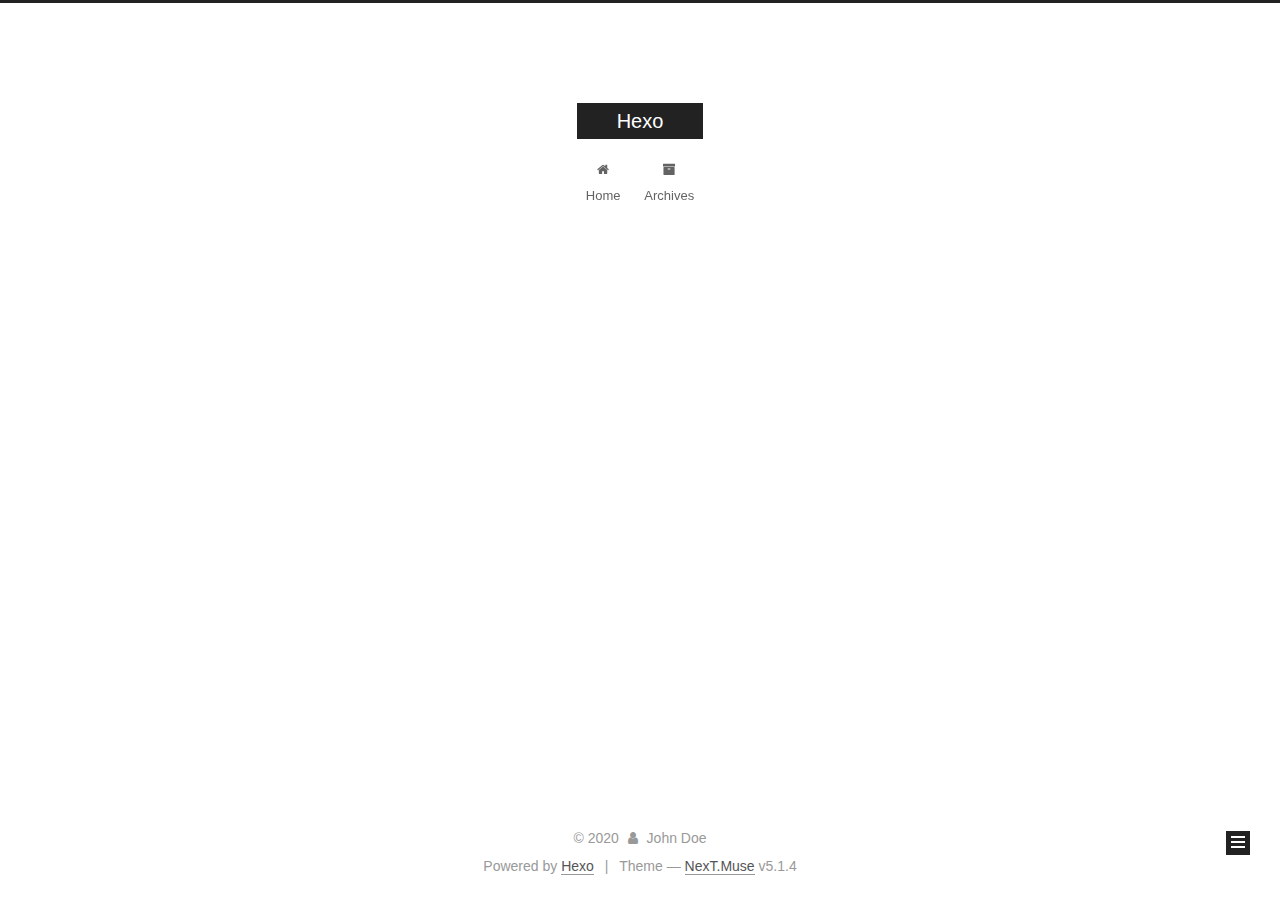
==== archives/index.html @ 142e973b "Site updated: 2020-05-07 15:21:04" ====
<!DOCTYPE html>



  


<html class="theme-next muse use-motion" lang>
<head><meta name="generator" content="Hexo 3.8.0">
  <meta charset="UTF-8">
<meta http-equiv="X-UA-Compatible" content="IE=edge">
<meta name="viewport" content="width=device-width, initial-scale=1, maximum-scale=1">
<meta name="theme-color" content="#222">









<meta http-equiv="Cache-Control" content="no-transform">
<meta http-equiv="Cache-Control" content="no-siteapp">
















  
  
  <link href="/lib/fancybox/source/jquery.fancybox.css?v=2.1.5" rel="stylesheet" type="text/css">







<link href="/lib/font-awesome/css/font-awesome.min.css?v=4.6.2" rel="stylesheet" type="text/css">

<link href="/css/main.css?v=5.1.4" rel="stylesheet" type="text/css">


  <link rel="apple-touch-icon" sizes="180x180" href="/images/apple-touch-icon-next.png?v=5.1.4">


  <link rel="icon" type="image/png" sizes="32x32" href="/images/favicon-32x32-next.png?v=5.1.4">


  <link rel="icon" type="image/png" sizes="16x16" href="/images/favicon-16x16-next.png?v=5.1.4">


  <link rel="mask-icon" href="/images/logo.svg?v=5.1.4" color="#222">





  <meta name="keywords" content="Hexo, NexT">










<meta property="og:type" content="website">
<meta property="og:title" content="Hexo">
<meta property="og:url" content="http://yoursite.com/archives/index.html">
<meta property="og:site_name" content="Hexo">
<meta property="og:locale" content="default">
<meta name="twitter:card" content="summary">
<meta name="twitter:title" content="Hexo">



<script type="text/javascript" id="hexo.configurations">
  var NexT = window.NexT || {};
  var CONFIG = {
    root: '/',
    scheme: 'Muse',
    version: '5.1.4',
    sidebar: {"position":"left","display":"post","offset":12,"b2t":false,"scrollpercent":false,"onmobile":false},
    fancybox: true,
    tabs: true,
    motion: {"enable":true,"async":false,"transition":{"post_block":"fadeIn","post_header":"slideDownIn","post_body":"slideDownIn","coll_header":"slideLeftIn","sidebar":"slideUpIn"}},
    duoshuo: {
      userId: '0',
      author: 'Author'
    },
    algolia: {
      applicationID: '',
      apiKey: '',
      indexName: '',
      hits: {"per_page":10},
      labels: {"input_placeholder":"Search for Posts","hits_empty":"We didn't find any results for the search: ${query}","hits_stats":"${hits} results found in ${time} ms"}
    }
  };
</script>



  <link rel="canonical" href="http://yoursite.com/archives/">





  <title>Archive | Hexo</title>
  








</head>

<body itemscope itemtype="http://schema.org/WebPage" lang="default">

  
  
    
  

  <div class="container sidebar-position-left page-archive">
    <div class="headband"></div>

    <header id="header" class="header" itemscope itemtype="http://schema.org/WPHeader">
      <div class="header-inner"><div class="site-brand-wrapper">
  <div class="site-meta ">
    

    <div class="custom-logo-site-title">
      <a href="/" class="brand" rel="start">
        <span class="logo-line-before"><i></i></span>
        <span class="site-title">Hexo</span>
        <span class="logo-line-after"><i></i></span>
      </a>
    </div>
      
        <p class="site-subtitle"></p>
      
  </div>

  <div class="site-nav-toggle">
    <button>
      <span class="btn-bar"></span>
      <span class="btn-bar"></span>
      <span class="btn-bar"></span>
    </button>
  </div>
</div>

<nav class="site-nav">
  

  
    <ul id="menu" class="menu">
      
        
        <li class="menu-item menu-item-home">
          <a href="/" rel="section">
            
              <i class="menu-item-icon fa fa-fw fa-home"></i> <br>
            
            Home
          </a>
        </li>
      
        
        <li class="menu-item menu-item-archives">
          <a href="/archives/" rel="section">
            
              <i class="menu-item-icon fa fa-fw fa-archive"></i> <br>
            
            Archives
          </a>
        </li>
      

      
    </ul>
  

  
</nav>



 </div>
    </header>

    <main id="main" class="main">
      <div class="main-inner">
        <div class="content-wrap">
          <div id="content" class="content">
            

  
  
  
  <div class="post-block archive">
    <div id="posts" class="posts-collapse">
      <span class="archive-move-on"></span>

      <span class="archive-page-counter">
        
        
        
          
        
        Um..! 2 posts in total. Keep on posting.
      </span>

      

        
        
        

        
          
          <div class="collection-title">
            <h1 class="archive-year" id="archive-year-2019">2019</h1>
          </div>
        
        

        

  <article class="post post-type-normal" itemscope itemtype="http://schema.org/Article">
    <header class="post-header">

      <h2 class="post-title">
        
            <a class="post-title-link" href="/2019/04/26/XX/" itemprop="url">
              
                <span itemprop="name">XX</span>
              
            </a>
        
      </h2>

      <div class="post-meta">
        <time class="post-time" itemprop="dateCreated" datetime="2019-04-26T19:57:20+08:00" content="2019-04-26">
          04-26
        </time>
      </div>

    </header>
  </article>



      

        
        
        

        
        

        

  <article class="post post-type-normal" itemscope itemtype="http://schema.org/Article">
    <header class="post-header">

      <h2 class="post-title">
        
            <a class="post-title-link" href="/2019/04/26/hello-world/" itemprop="url">
              
                <span itemprop="name">Hello World</span>
              
            </a>
        
      </h2>

      <div class="post-meta">
        <time class="post-time" itemprop="dateCreated" datetime="2019-04-26T19:52:46+08:00" content="2019-04-26">
          04-26
        </time>
      </div>

    </header>
  </article>



      

    </div>
  </div>
  
  
  

  



          </div>
          


          

        </div>
        
          
  
  <div class="sidebar-toggle">
    <div class="sidebar-toggle-line-wrap">
      <span class="sidebar-toggle-line sidebar-toggle-line-first"></span>
      <span class="sidebar-toggle-line sidebar-toggle-line-middle"></span>
      <span class="sidebar-toggle-line sidebar-toggle-line-last"></span>
    </div>
  </div>

  <aside id="sidebar" class="sidebar">
    
    <div class="sidebar-inner">

      

      

      <section class="site-overview-wrap sidebar-panel sidebar-panel-active">
        <div class="site-overview">
          <div class="site-author motion-element" itemprop="author" itemscope itemtype="http://schema.org/Person">
            
              <p class="site-author-name" itemprop="name">John Doe</p>
              <p class="site-description motion-element" itemprop="description"></p>
          </div>

          <nav class="site-state motion-element">

            
              <div class="site-state-item site-state-posts">
              
                <a href="/archives/">
              
                  <span class="site-state-item-count">2</span>
                  <span class="site-state-item-name">posts</span>
                </a>
              </div>
            

            

            

          </nav>

          

          

          
          

          
          

          

        </div>
      </section>

      

      

    </div>
  </aside>


        
      </div>
    </main>

    <footer id="footer" class="footer">
      <div class="footer-inner">
        <div class="copyright">&copy; <span itemprop="copyrightYear">2020</span>
  <span class="with-love">
    <i class="fa fa-user"></i>
  </span>
  <span class="author" itemprop="copyrightHolder">John Doe</span>

  
</div>


  <div class="powered-by">Powered by <a class="theme-link" target="_blank" href="https://hexo.io">Hexo</a></div>



  <span class="post-meta-divider">|</span>



  <div class="theme-info">Theme &mdash; <a class="theme-link" target="_blank" href="https://github.com/iissnan/hexo-theme-next">NexT.Muse</a> v5.1.4</div>




        







        
      </div>
    </footer>

    
      <div class="back-to-top">
        <i class="fa fa-arrow-up"></i>
        
      </div>
    

    

  </div>

  

<script type="text/javascript">
  if (Object.prototype.toString.call(window.Promise) !== '[object Function]') {
    window.Promise = null;
  }
</script>









  












  
  
    <script type="text/javascript" src="/lib/jquery/index.js?v=2.1.3"></script>
  

  
  
    <script type="text/javascript" src="/lib/fastclick/lib/fastclick.min.js?v=1.0.6"></script>
  

  
  
    <script type="text/javascript" src="/lib/jquery_lazyload/jquery.lazyload.js?v=1.9.7"></script>
  

  
  
    <script type="text/javascript" src="/lib/velocity/velocity.min.js?v=1.2.1"></script>
  

  
  
    <script type="text/javascript" src="/lib/velocity/velocity.ui.min.js?v=1.2.1"></script>
  

  
  
    <script type="text/javascript" src="/lib/fancybox/source/jquery.fancybox.pack.js?v=2.1.5"></script>
  


  


  <script type="text/javascript" src="/js/src/utils.js?v=5.1.4"></script>

  <script type="text/javascript" src="/js/src/motion.js?v=5.1.4"></script>



  
  

  

  


  <script type="text/javascript" src="/js/src/bootstrap.js?v=5.1.4"></script>



  


  




	





  





  












  





  

  

  

  
  

  

  

  

</body>
</html>
---- css/main.css ----
/* normalize.css v3.0.2 | MIT License | git.io/normalize */
html {
  font-family: sans-serif; /* 1 */
  -ms-text-size-adjust: 100%; /* 2 */
  -webkit-text-size-adjust: 100%; /* 2 */
}
body {
  margin: 0;
}
article,
aside,
details,
figcaption,
figure,
footer,
header,
hgroup,
main,
menu,
nav,
section,
summary {
  display: block;
}
audio,
canvas,
progress,
video {
  display: inline-block; /* 1 */
  vertical-align: baseline; /* 2 */
}
audio:not([controls]) {
  display: none;
  height: 0;
}
[hidden],
template {
  display: none;
}
a {
  background-color: transparent;
}
a:active,
a:hover {
  outline: 0;
}
abbr[title] {
  border-bottom: 1px dotted;
}
b,
strong {
  font-weight: bold;
}
dfn {
  font-style: italic;
}
h1 {
  font-size: 2em;
  margin: 0.67em 0;
}
mark {
  background: #ff0;
  color: #000;
}
small {
  font-size: 80%;
}
sub,
sup {
  font-size: 75%;
  line-height: 0;
  position: relative;
  vertical-align: baseline;
}
sup {
  top: -0.5em;
}
sub {
  bottom: -0.25em;
}
img {
  border: 0;
}
svg:not(:root) {
  overflow: hidden;
}
figure {
  margin: 1em 40px;
}
hr {
  -moz-box-sizing: content-box;
  box-sizing: content-box;
  height: 0;
}
pre {
  overflow: auto;
}
code,
kbd,
pre,
samp {
  font-family: monospace, monospace;
  font-size: 1em;
}
button,
input,
optgroup,
select,
textarea {
  color: inherit; /* 1 */
  font: inherit; /* 2 */
  margin: 0; /* 3 */
}
button {
  overflow: visible;
}
button,
select {
  text-transform: none;
}
button,
html input[type="button"],
input[type="reset"],
input[type="submit"] {
  -webkit-appearance: button; /* 2 */
  cursor: pointer; /* 3 */
}
button[disabled],
html input[disabled] {
  cursor: default;
}
button::-moz-focus-inner,
input::-moz-focus-inner {
  border: 0;
  padding: 0;
}
input {
  line-height: normal;
}
input[type="checkbox"],
input[type="radio"] {
  box-sizing: border-box; /* 1 */
  padding: 0; /* 2 */
}
input[type="number"]::-webkit-inner-spin-button,
input[type="number"]::-webkit-outer-spin-button {
  height: auto;
}
input[type="search"] {
  -webkit-appearance: textfield; /* 1 */
  -moz-box-sizing: content-box;
  -webkit-box-sizing: content-box; /* 2 */
  box-sizing: content-box;
}
input[type="search"]::-webkit-search-cancel-button,
input[type="search"]::-webkit-search-decoration {
  -webkit-appearance: none;
}
fieldset {
  border: 1px solid #c0c0c0;
  margin: 0 2px;
  padding: 0.35em 0.625em 0.75em;
}
legend {
  border: 0; /* 1 */
  padding: 0; /* 2 */
}
textarea {
  overflow: auto;
}
optgroup {
  font-weight: bold;
}
table {
  border-collapse: collapse;
  border-spacing: 0;
}
td,
th {
  padding: 0;
}
::selection {
  background: #262a30;
  color: #fff;
}
body {
  position: relative;
  font-family: 'Lato', "PingFang SC", "Microsoft YaHei", sans-serif;
  font-size: 14px;
  line-height: 2;
  color: #555;
  background: #fff;
}
@media (max-width: 767px) {
  body {
    padding-right: 0 !important;
  }
}
@media (min-width: 768px) and (max-width: 991px) {
  body {
    padding-right: 0 !important;
  }
}
@media (min-width: 1600px) {
  body {
    font-size: 16px;
  }
}
h1,
h2,
h3,
h4,
h5,
h6 {
  margin: 0;
  padding: 0;
  font-weight: bold;
  line-height: 1.5;
  font-family: 'Lato', "PingFang SC", "Microsoft YaHei", sans-serif;
}
h2,
h3,
h4,
h5,
h6 {
  margin: 20px 0 15px;
}
h1 {
  font-size: 22px;
}
@media (max-width: 767px) {
  h1 {
    font-size: 18px;
  }
}
h2 {
  font-size: 20px;
}
@media (max-width: 767px) {
  h2 {
    font-size: 16px;
  }
}
h3 {
  font-size: 18px;
}
@media (max-width: 767px) {
  h3 {
    font-size: 14px;
  }
}
h4 {
  font-size: 16px;
}
@media (max-width: 767px) {
  h4 {
    font-size: 12px;
  }
}
h5 {
  font-size: 14px;
}
@media (max-width: 767px) {
  h5 {
    font-size: 10px;
  }
}
h6 {
  font-size: 12px;
}
@media (max-width: 767px) {
  h6 {
    font-size: 8px;
  }
}
p {
  margin: 0 0 20px 0;
}
a {
  color: #555;
  text-decoration: none;
  outline: none;
  border-bottom: 1px solid #999;
  word-wrap: break-word;
}
a:hover {
  color: #222;
  border-bottom-color: #222;
}
blockquote {
  margin: 0;
  padding: 0;
}
img {
  display: block;
  margin: auto;
  max-width: 100%;
  height: auto;
}
hr {
  margin: 40px 0;
  height: 3px;
  border: none;
  background-color: #ddd;
  background-image: repeating-linear-gradient(-45deg, #fff, #fff 4px, transparent 4px, transparent 8px);
}
blockquote {
  padding: 0 15px;
  color: #666;
  border-left: 4px solid #ddd;
}
blockquote cite::before {
  content: "-";
  padding: 0 5px;
}
dt {
  font-weight: 700;
}
dd {
  margin: 0;
  padding: 0;
}
kbd {
  border: 1px solid #ccc;
  border-radius: 0.2em;
  box-shadow: 0.1em 0.1em 0.2em rgba(0,0,0,0.1);
  background-color: #f9f9f9;
  font-family: inherit;
  background-image: -webkit-linear-gradient(top, #eee, #fff, #eee);
  padding: 0.1em 0.3em;
  white-space: nowrap;
}
.text-left {
  text-align: left;
}
.text-center {
  text-align: center;
}
.text-right {
  text-align: right;
}
.text-justify {
  text-align: justify;
}
.text-nowrap {
  white-space: nowrap;
}
.text-lowercase {
  text-transform: lowercase;
}
.text-uppercase {
  text-transform: uppercase;
}
.text-capitalize {
  text-transform: capitalize;
}
.center-block {
  display: block;
  margin-left: auto;
  margin-right: auto;
}
.clearfix:before,
.clearfix:after {
  content: " ";
  display: table;
}
.clearfix:after {
  clear: both;
}
.pullquote {
  width: 45%;
}
.pullquote.left {
  float: left;
  margin-left: 5px;
  margin-right: 10px;
}
.pullquote.right {
  float: right;
  margin-left: 10px;
  margin-right: 5px;
}
.affix.affix.affix {
  position: fixed;
}
.translation {
  margin-top: -20px;
  font-size: 14px;
  color: #999;
}
.scrollbar-measure {
  width: 100px;
  height: 100px;
  overflow: scroll;
  position: absolute;
  top: -9999px;
}
.use-motion .motion-element {
  opacity: 0;
}
table {
  margin: 20px 0;
  width: 100%;
  border-collapse: collapse;
  border-spacing: 0;
  border: 1px solid #ddd;
  font-size: 14px;
  table-layout: fixed;
  word-wrap: break-all;
}
table>tbody>tr:nth-of-type(odd) {
  background-color: #f9f9f9;
}
table>tbody>tr:hover {
  background-color: #f5f5f5;
}
caption,
th,
td {
  padding: 8px;
  text-align: left;
  vertical-align: middle;
  font-weight: normal;
}
th,
td {
  border-bottom: 3px solid #ddd;
  border-right: 1px solid #eee;
}
th {
  padding-bottom: 10px;
  font-weight: 700;
}
td {
  border-bottom-width: 1px;
}
html,
body {
  height: 100%;
}
.container {
  position: relative;
  min-height: 100%;
}
.header-inner {
  margin: 0 auto;
  padding: 100px 0 70px;
  width: 700px;
}
@media (min-width: 1600px) {
  .container .header-inner {
    width: 900px;
  }
}
.main {
  padding-bottom: 150px;
}
.main-inner {
  margin: 0 auto;
  width: 700px;
}
@media (min-width: 1600px) {
  .container .main-inner {
    width: 900px;
  }
}
.footer {
  position: absolute;
  left: 0;
  bottom: 0;
  width: 100%;
  min-height: 50px;
}
.footer-inner {
  box-sizing: border-box;
  margin: 20px auto;
  width: 700px;
}
@media (min-width: 1600px) {
  .container .footer-inner {
    width: 900px;
  }
}
pre,
.highlight {
  overflow: auto;
  margin: 20px 0;
  padding: 0;
  font-size: 13px;
  color: #4d4d4c;
  background: #f7f7f7;
  line-height: 1.6;
}
pre,
code {
  font-family: consolas, Menlo, "PingFang SC", "Microsoft YaHei", monospace;
}
code {
  padding: 2px 4px;
  word-wrap: break-word;
  color: #555;
  background: #eee;
  border-radius: 3px;
  font-size: 13px;
}
pre {
  padding: 10px;
}
pre code {
  padding: 0;
  color: #4d4d4c;
  background: none;
  text-shadow: none;
}
.highlight {
  border-radius: 1px;
}
.highlight pre {
  border: none;
  margin: 0;
  padding: 10px 0;
}
.highlight table {
  margin: 0;
  width: auto;
  border: none;
}
.highlight td {
  border: none;
  padding: 0;
}
.highlight figcaption {
  font-size: 1em;
  color: #4d4d4c;
  line-height: 1em;
  margin-bottom: 1em;
}
.highlight figcaption:before,
.highlight figcaption:after {
  content: " ";
  display: table;
}
.highlight figcaption:after {
  clear: both;
}
.highlight figcaption a {
  float: right;
  color: #4d4d4c;
}
.highlight figcaption a:hover {
  border-bottom-color: #4d4d4c;
}
.highlight .gutter pre {
  padding-left: 10px;
  padding-right: 10px;
  color: #869194;
  text-align: right;
  background-color: #eff2f3;
}
.highlight .code pre {
  width: 100%;
  padding-left: 10px;
  padding-right: 10px;
  background-color: #f7f7f7;
}
.highlight .line {
  height: 20px;
}
.gutter {
  -webkit-user-select: none;
  -moz-user-select: none;
  -ms-user-select: none;
  user-select: none;
}
.gist table {
  width: auto;
}
.gist table td {
  border: none;
}
pre .deletion {
  background: #fdd;
}
pre .addition {
  background: #dfd;
}
pre .meta {
  color: #8959a8;
}
pre .comment {
  color: #8e908c;
}
pre .variable,
pre .attribute,
pre .tag,
pre .regexp,
pre .ruby .constant,
pre .xml .tag .title,
pre .xml .pi,
pre .xml .doctype,
pre .html .doctype,
pre .css .id,
pre .css .class,
pre .css .pseudo {
  color: #c82829;
}
pre .number,
pre .preprocessor,
pre .built_in,
pre .literal,
pre .params,
pre .constant,
pre .command {
  color: #f5871f;
}
pre .ruby .class .title,
pre .css .rules .attribute,
pre .string,
pre .value,
pre .inheritance,
pre .header,
pre .ruby .symbol,
pre .xml .cdata,
pre .special,
pre .number,
pre .formula {
  color: #718c00;
}
pre .title,
pre .css .hexcolor {
  color: #3e999f;
}
pre .function,
pre .python .decorator,
pre .python .title,
pre .ruby .function .title,
pre .ruby .title .keyword,
pre .perl .sub,
pre .javascript .title,
pre .coffeescript .title {
  color: #4271ae;
}
pre .keyword,
pre .javascript .function {
  color: #8959a8;
}
.full-image.full-image.full-image.full-image {
  border: none;
  max-width: 100%;
  width: auto;
  margin: 20px auto 25px;
}
@media (min-width: 992px) {
  .full-image.full-image.full-image.full-image {
    max-width: none;
    width: 110%;
    margin: 25px -5%;
  }
}
.blockquote-center,
.page-home .post-type-quote blockquote,
.page-post-detail .post-type-quote blockquote {
  position: relative;
  margin: 40px 0;
  padding: 0;
  border-left: none;
  text-align: center;
}
.blockquote-center::before,
.page-home .post-type-quote blockquote::before,
.page-post-detail .post-type-quote blockquote::before,
.blockquote-center::after,
.page-home .post-type-quote blockquote::after,
.page-post-detail .post-type-quote blockquote::after {
  position: absolute;
  content: ' ';
  display: block;
  width: 100%;
  height: 24px;
  opacity: 0.2;
  background-repeat: no-repeat;
  background-position: 0 -6px;
  background-size: 22px 22px;
}
.blockquote-center::before,
.page-home .post-type-quote blockquote::before,
.page-post-detail .post-type-quote blockquote::before {
  top: -20px;
  background-image: url("../images/quote-l.svg");
  border-top: 1px solid #ccc;
}
.blockquote-center::after,
.page-home .post-type-quote blockquote::after,
.page-post-detail .post-type-quote blockquote::after {
  bottom: -20px;
  background-image: url("../images/quote-r.svg");
  border-bottom: 1px solid #ccc;
  background-position: 100% 8px;
}
.blockquote-center p,
.page-home .post-type-quote blockquote p,
.page-post-detail .post-type-quote blockquote p,
.blockquote-center div,
.page-home .post-type-quote blockquote div,
.page-post-detail .post-type-quote blockquote div {
  text-align: center;
}
.post .post-body .group-picture img {
  box-sizing: border-box;
  padding: 0 3px;
  border: none;
}
.post .group-picture-row {
  overflow: hidden;
  margin-top: 6px;
}
.post .group-picture-row:first-child {
  margin-top: 0;
}
.post .group-picture-column {
  float: left;
}
.page-post-detail .post-body .group-picture-column {
  float: none;
  margin-top: 10px;
  width: auto !important;
}
.page-post-detail .post-body .group-picture-column img {
  margin: 0 auto;
}
.page-archive .group-picture-container {
  overflow: hidden;
}
.page-archive .group-picture-row {
  float: left;
}
.page-archive .group-picture-row:first-child {
  margin-top: 6px;
}
.page-archive .group-picture-column {
  max-width: 150px;
  max-height: 150px;
}
.post-body .note {
  position: relative;
  padding: 15px;
  margin-bottom: 20px;
  border: 1px solid #eee;
  border-left-width: 5px;
  border-radius: 3px;
}
.post-body .note h2,
.post-body .note h3,
.post-body .note h4,
.post-body .note h5,
.post-body .note h6 {
  margin-top: 0;
  margin-bottom: 0;
  border-bottom: initial;
  padding-top: 0 !important;
}
.post-body .note p:first-child,
.post-body .note ul:first-child,
.post-body .note ol:first-child,
.post-body .note table:first-child,
.post-body .note pre:first-child,
.post-body .note blockquote:first-child {
  margin-top: 0;
}
.post-body .note p:last-child,
.post-body .note ul:last-child,
.post-body .note ol:last-child,
.post-body .note table:last-child,
.post-body .note pre:last-child,
.post-body .note blockquote:last-child {
  margin-bottom: 0;
}
.post-body .note.default {
  border-left-color: #777;
}
.post-body .note.default h2,
.post-body .note.default h3,
.post-body .note.default h4,
.post-body .note.default h5,
.post-body .note.default h6 {
  color: #777;
}
.post-body .note.primary {
  border-left-color: #6f42c1;
}
.post-body .note.primary h2,
.post-body .note.primary h3,
.post-body .note.primary h4,
.post-body .note.primary h5,
.post-body .note.primary h6 {
  color: #6f42c1;
}
.post-body .note.info {
  border-left-color: #428bca;
}
.post-body .note.info h2,
.post-body .note.info h3,
.post-body .note.info h4,
.post-body .note.info h5,
.post-body .note.info h6 {
  color: #428bca;
}
.post-body .note.success {
  border-left-color: #5cb85c;
}
.post-body .note.success h2,
.post-body .note.success h3,
.post-body .note.success h4,
.post-body .note.success h5,
.post-body .note.success h6 {
  color: #5cb85c;
}
.post-body .note.warning {
  border-left-color: #f0ad4e;
}
.post-body .note.warning h2,
.post-body .note.warning h3,
.post-body .note.warning h4,
.post-body .note.warning h5,
.post-body .note.warning h6 {
  color: #f0ad4e;
}
.post-body .note.danger {
  border-left-color: #d9534f;
}
.post-body .note.danger h2,
.post-body .note.danger h3,
.post-body .note.danger h4,
.post-body .note.danger h5,
.post-body .note.danger h6 {
  color: #d9534f;
}
.post-body .label {
  display: inline;
  padding: 0 2px;
  white-space: nowrap;
}
.post-body .label.default {
  background-color: #f0f0f0;
}
.post-body .label.primary {
  background-color: #efe6f7;
}
.post-body .label.info {
  background-color: #e5f2f8;
}
.post-body .label.success {
  background-color: #e7f4e9;
}
.post-body .label.warning {
  background-color: #fcf6e1;
}
.post-body .label.danger {
  background-color: #fae8eb;
}
.post-body .tabs {
  position: relative;
  display: block;
  margin-bottom: 20px;
  padding-top: 10px;
}
.post-body .tabs ul.nav-tabs {
  margin: 0;
  padding: 0;
  display: flex;
  margin-bottom: -1px;
}
@media (max-width: 413px) {
  .post-body .tabs ul.nav-tabs {
    display: block;
    margin-bottom: 5px;
  }
}
.post-body .tabs ul.nav-tabs li.tab {
  list-style-type: none !important;
  margin: 0 0.25em 0 0;
  border-top: 3px solid transparent;
  border-left: 1px solid transparent;
  border-right: 1px solid transparent;
}
@media (max-width: 413px) {
  .post-body .tabs ul.nav-tabs li.tab {
    margin: initial;
    border-top: 1px solid transparent;
    border-left: 3px solid transparent;
    border-right: 1px solid transparent;
    border-bottom: 1px solid transparent;
  }
}
.post-body .tabs ul.nav-tabs li.tab a {
  outline: 0;
  border-bottom: initial;
  display: block;
  line-height: 1.8em;
  padding: 0.25em 0.75em;
  transition-duration: 0.2s;
  transition-timing-function: ease-out;
  transition-delay: 0s;
}
.post-body .tabs ul.nav-tabs li.tab a i {
  width: 1.285714285714286em;
}
.post-body .tabs ul.nav-tabs li.tab.active {
  border-top: 3px solid #fc6423;
  border-left: 1px solid #ddd;
  border-right: 1px solid #ddd;
  background-color: #fff;
}
@media (max-width: 413px) {
  .post-body .tabs ul.nav-tabs li.tab.active {
    border-top: 1px solid #ddd;
    border-left: 3px solid #fc6423;
    border-right: 1px solid #ddd;
    border-bottom: 1px solid #ddd;
  }
}
.post-body .tabs ul.nav-tabs li.tab.active a {
  cursor: default;
  color: #555;
}
.post-body .tabs .tab-content {
  background-color: #fff;
}
.post-body .tabs .tab-content .tab-pane {
  border: 1px solid #ddd;
  padding: 20px 20px 0 20px;
}
.post-body .tabs .tab-content .tab-pane:not(.active) {
  display: none !important;
}
.post-body .tabs .tab-content .tab-pane.active {
  display: block !important;
}
.btn {
  display: inline-block;
  padding: 0 20px;
  font-size: 14px;
  color: #fff;
  background: #222;
  border: 2px solid #222;
  text-decoration: none;
  border-radius: 0;
  transition-property: background-color;
  transition-duration: 0.2s;
  transition-timing-function: ease-in-out;
  transition-delay: 0s;
  line-height: 2;
}
.btn:hover {
  border-color: #222;
  color: #222;
  background: #fff;
}
.btn +.btn {
  margin: 0 0 8px 8px;
}
.btn .fa-fw {
  width: 1.285714285714286em;
  text-align: left;
}
.btn-bar {
  display: block;
  width: 22px;
  height: 2px;
  background: #555;
  border-radius: 1px;
}
.btn-bar+.btn-bar {
  margin-top: 4px;
}
.pagination {
  margin: 120px 0 40px;
  text-align: center;
  border-top: 1px solid #eee;
}
.page-number-basic,
.pagination .prev,
.pagination .next,
.pagination .page-number,
.pagination .space {
  display: inline-block;
  position: relative;
  top: -1px;
  margin: 0 10px;
  padding: 0 11px;
}
@media (max-width: 767px) {
  .page-number-basic,
  .pagination .prev,
  .pagination .next,
  .pagination .page-number,
  .pagination .space {
    margin: 0 5px;
  }
}
.pagination .prev,
.pagination .next,
.pagination .page-number {
  border-bottom: 0;
  border-top: 1px solid #eee;
  transition-property: border-color;
  transition-duration: 0.2s;
  transition-timing-function: ease-in-out;
  transition-delay: 0s;
}
.pagination .prev:hover,
.pagination .next:hover,
.pagination .page-number:hover {
  border-top-color: #222;
}
.pagination .space {
  padding: 0;
  margin: 0;
}
.pagination .prev {
  margin-left: 0;
}
.pagination .next {
  margin-right: 0;
}
.pagination .page-number.current {
  color: #fff;
  background: #ccc;
  border-top-color: #ccc;
}
@media (max-width: 767px) {
  .pagination {
    border-top: none;
  }
  .pagination .prev,
  .pagination .next,
  .pagination .page-number {
    margin-bottom: 10px;
    border-top: 0;
    border-bottom: 1px solid #eee;
    padding: 0 10px;
  }
  .pagination .prev:hover,
  .pagination .next:hover,
  .pagination .page-number:hover {
    border-bottom-color: #222;
  }
}
.comments {
  margin: 60px 20px 0;
}
.tag-cloud {
  text-align: center;
}
.tag-cloud a {
  display: inline-block;
  margin: 10px;
}
.back-to-top {
  box-sizing: border-box;
  position: fixed;
  bottom: -100px;
  right: 30px;
  z-index: 1050;
  padding: 0 6px;
  width: 24px;
  background: #222;
  font-size: 12px;
  opacity: 1;
  color: #fff;
  cursor: pointer;
  text-align: center;
  -webkit-transform: translateZ(0);
  transition-property: bottom;
  transition-duration: 0.2s;
  transition-timing-function: ease-in-out;
  transition-delay: 0s;
}
@media (min-width: 768px) and (max-width: 991px) {
  .back-to-top {
    display: none !important;
  }
}
@media (max-width: 767px) {
  .back-to-top {
    display: none !important;
  }
}
.back-to-top.back-to-top-on {
  bottom: 19px;
}
.header {
  background: transparent;
}
.header-inner {
  position: relative;
}
.headband {
  height: 3px;
  background: #222;
}
.site-meta {
  margin: 0;
  text-align: center;
}
@media (max-width: 767px) {
  .site-meta {
    text-align: center;
  }
}
.brand {
  position: relative;
  display: inline-block;
  padding: 0 40px;
  color: #fff;
  background: #222;
  border-bottom: none;
}
.brand:hover {
  color: #fff;
}
.logo {
  display: inline-block;
  margin-right: 5px;
  line-height: 36px;
  vertical-align: top;
}
.site-title {
  display: inline-block;
  vertical-align: top;
  line-height: 36px;
  font-size: 20px;
  font-weight: normal;
  font-family: 'Lato', "PingFang SC", "Microsoft YaHei", sans-serif;
}
.site-subtitle {
  margin-top: 10px;
  font-size: 13px;
  color: #999;
}
.use-motion .brand {
  opacity: 0;
}
.use-motion .logo,
.use-motion .site-title,
.use-motion .site-subtitle {
  opacity: 0;
  position: relative;
  top: -10px;
}
.site-nav-toggle {
  display: none;
  position: absolute;
  top: 10px;
  left: 10px;
}
@media (max-width: 767px) {
  .site-nav-toggle {
    display: block;
  }
}
.site-nav-toggle button {
  margin-top: 2px;
  padding: 9px 10px;
  background: transparent;
  border: none;
}
@media (max-width: 767px) {
  .site-nav {
    display: none;
    margin: 0 -10px;
    padding: 0 10px;
    clear: both;
    border-top: 1px solid #ddd;
  }
}
@media (min-width: 768px) and (max-width: 991px) {
  .site-nav {
    display: block !important;
  }
}
@media (min-width: 992px) {
  .site-nav {
    display: block !important;
  }
}
.menu {
  margin-top: 20px;
  padding-left: 0;
  text-align: center;
}
.menu .menu-item {
  display: inline-block;
  margin: 0 10px;
  list-style: none;
}
@media screen and (max-width: 767px) {
  .menu .menu-item {
    margin-top: 10px;
  }
}
.menu .menu-item a {
  display: block;
  font-size: 13px;
  line-height: inherit;
  border-bottom: 1px solid transparent;
  transition-property: border-color;
  transition-duration: 0.2s;
  transition-timing-function: ease-in-out;
  transition-delay: 0s;
}
.menu .menu-item a:hover {
  border-bottom-color: #222;
}
.menu .menu-item .fa {
  margin-right: 5px;
}
.use-motion .menu-item {
  opacity: 0;
}
.post-body {
  font-family: 'Lato', "PingFang SC", "Microsoft YaHei", sans-serif;
}
@media (max-width: 767px) {
  .post-body {
    word-break: break-word;
  }
}
.post-body .fancybox img {
  display: block !important;
  margin: 0 auto;
  cursor: pointer;
  cursor: zoom-in;
  cursor: -webkit-zoom-in;
}
.post-body .image-caption,
.post-body .figure .caption {
  margin: -20px auto 15px;
  text-align: center;
  font-size: 14px;
  color: #999;
  font-weight: bold;
  line-height: 1;
}
.post-sticky-flag {
  display: inline-block;
  font-size: 16px;
  -ms-transform: rotate(30deg);
  -webkit-transform: rotate(30deg);
  -moz-transform: rotate(30deg);
  -ms-transform: rotate(30deg);
  -o-transform: rotate(30deg);
  transform: rotate(30deg);
}
.use-motion .post-block,
.use-motion .pagination,
.use-motion .comments {
  opacity: 0;
}
.use-motion .post-header {
  opacity: 0;
}
.use-motion .post-body {
  opacity: 0;
}
.use-motion .collection-title {
  opacity: 0;
}
.posts-expand {
  padding-top: 40px;
}
@media (max-width: 767px) {
  .posts-expand {
    margin: 0 20px;
  }
  .post-body pre .gutter pre {
    padding-right: 10px;
  }
  .post-body .highlight {
    margin-left: 0px;
    margin-right: 0px;
    padding: 0;
  }
  .post-body .highlight .gutter pre {
    padding-right: 10px;
  }
}
@media (min-width: 992px) {
  .posts-expand .post-body {
    text-align: justify;
  }
}
.posts-expand .post-body h2,
.posts-expand .post-body h3,
.posts-expand .post-body h4,
.posts-expand .post-body h5,
.posts-expand .post-body h6 {
  padding-top: 10px;
}
.posts-expand .post-body h2 .header-anchor,
.posts-expand .post-body h3 .header-anchor,
.posts-expand .post-body h4 .header-anchor,
.posts-expand .post-body h5 .header-anchor,
.posts-expand .post-body h6 .header-anchor {
  float: right;
  margin-left: 10px;
  color: #ccc;
  border-bottom-style: none;
  visibility: hidden;
}
.posts-expand .post-body h2 .header-anchor:hover,
.posts-expand .post-body h3 .header-anchor:hover,
.posts-expand .post-body h4 .header-anchor:hover,
.posts-expand .post-body h5 .header-anchor:hover,
.posts-expand .post-body h6 .header-anchor:hover {
  color: inherit;
}
.posts-expand .post-body h2:hover .header-anchor,
.posts-expand .post-body h3:hover .header-anchor,
.posts-expand .post-body h4:hover .header-anchor,
.posts-expand .post-body h5:hover .header-anchor,
.posts-expand .post-body h6:hover .header-anchor {
  visibility: visible;
}
.posts-expand .post-body ul li {
  list-style: circle;
}
.posts-expand .post-body img {
  box-sizing: border-box;
  margin: auto;
  padding: 3px;
  border: 1px solid #ddd;
}
.posts-expand .post-body .fancybox img {
  margin: 0 auto 25px;
}
@media (max-width: 767px) {
  .posts-collapse {
    margin: 0 20px;
  }
  .posts-collapse .post-title,
  .posts-collapse .post-meta {
    display: block;
    width: auto;
    text-align: left;
  }
}
.posts-collapse {
  position: relative;
  z-index: 1010;
  margin-left: 55px;
}
.posts-collapse::after {
  content: " ";
  position: absolute;
  top: 20px;
  left: 0;
  margin-left: -2px;
  width: 4px;
  height: 100%;
  background: #f5f5f5;
  z-index: -1;
}
@media (max-width: 767px) {
  .posts-collapse {
    margin: 0 20px;
  }
}
.posts-collapse .collection-title {
  position: relative;
  margin: 60px 0;
}
.posts-collapse .collection-title h1,
.posts-collapse .collection-title h2 {
  margin-left: 20px;
}
.posts-collapse .collection-title small {
  color: #bbb;
  margin-left: 5px;
}
.posts-collapse .collection-title::before {
  content: " ";
  position: absolute;
  left: 0;
  top: 50%;
  margin-left: -4px;
  margin-top: -4px;
  width: 8px;
  height: 8px;
  background: #bbb;
  border-radius: 50%;
}
.posts-collapse .post {
  margin: 30px 0;
}
.posts-collapse .post-header {
  position: relative;
  transition-duration: 0.2s;
  transition-timing-function: ease-in-out;
  transition-delay: 0s;
  transition-property: border;
  border-bottom: 1px dashed #ccc;
}
.posts-collapse .post-header::before {
  content: " ";
  position: absolute;
  left: 0;
  top: 12px;
  width: 6px;
  height: 6px;
  margin-left: -4px;
  background: #bbb;
  border-radius: 50%;
  border: 1px solid #fff;
  transition-duration: 0.2s;
  transition-timing-function: ease-in-out;
  transition-delay: 0s;
  transition-property: background;
}
.posts-collapse .post-header:hover {
  border-bottom-color: #666;
}
.posts-collapse .post-header:hover::before {
  background: #222;
}
.posts-collapse .post-meta {
  position: absolute;
  font-size: 12px;
  left: 20px;
  top: 5px;
}
.posts-collapse .post-comments-count {
  display: none;
}
.posts-collapse .post-title {
  margin-left: 60px;
  font-size: 16px;
  font-weight: normal;
  line-height: inherit;
}
.posts-collapse .post-title::after {
  margin-left: 3px;
  opacity: 0.6;
}
.posts-collapse .post-title a {
  color: #666;
  border-bottom: none;
}
.page-home .post-type-quote .post-header,
.page-post-detail .post-type-quote .post-header,
.page-home .post-type-quote .post-tags,
.page-post-detail .post-type-quote .post-tags {
  display: none;
}
.posts-expand .post-title {
  text-align: center;
  word-break: break-word;
  font-weight: 400;
}
.posts-expand .post-title-link {
  display: inline-block;
  position: relative;
  color: #555;
  border-bottom: none;
  line-height: 1.2;
  vertical-align: top;
}
.posts-expand .post-title-link::before {
  content: "";
  position: absolute;
  width: 100%;
  height: 2px;
  bottom: 0;
  left: 0;
  background-color: #000;
  visibility: hidden;
  -webkit-transform: scaleX(0);
  -moz-transform: scaleX(0);
  -ms-transform: scaleX(0);
  -o-transform: scaleX(0);
  transform: scaleX(0);
  transition-duration: 0.2s;
  transition-timing-function: ease-in-out;
  transition-delay: 0s;
}
.posts-expand .post-title-link:hover::before {
  visibility: visible;
  -webkit-transform: scaleX(1);
  -moz-transform: scaleX(1);
  -ms-transform: scaleX(1);
  -o-transform: scaleX(1);
  transform: scaleX(1);
}
.posts-expand .post-title-link .fa {
  font-size: 16px;
}
.posts-expand .post-meta {
  margin: 3px 0 60px 0;
  color: #999;
  font-family: 'Lato', "PingFang SC", "Microsoft YaHei", sans-serif;
  font-size: 12px;
  text-align: center;
}
.posts-expand .post-meta .post-category-list {
  display: inline-block;
  margin: 0;
  padding: 3px;
}
.posts-expand .post-meta .post-category-list-link {
  color: #999;
}
.posts-expand .post-meta .post-description {
  font-size: 14px;
  margin-top: 2px;
}
.post-meta-divider {
  margin: 0 0.5em;
}
.post-meta-item-icon {
  margin-right: 3px;
}
@media (min-width: 768px) and (max-width: 991px) {
  .post-meta-item-icon {
    display: inline-block;
  }
}
@media (max-width: 767px) {
  .post-meta-item-icon {
    display: inline-block;
  }
}
@media (min-width: 768px) and (max-width: 991px) {
  .post-meta-item-text {
    display: none;
  }
}
@media (max-width: 767px) {
  .post-meta-item-text {
    display: none;
  }
}
@media (max-width: 767px) {
  .posts-expand .post-comments-count {
    display: none;
  }
}
.post-button {
  margin-top: 40px;
}
.posts-expand .post-tags {
  margin-top: 40px;
  text-align: center;
}
.posts-expand .post-tags a {
  display: inline-block;
  margin-right: 10px;
  font-size: 13px;
}
.post-nav {
  display: table;
  margin-top: 15px;
  width: 100%;
  border-top: 1px solid #eee;
}
.post-nav-divider {
  display: table-cell;
  width: 10%;
}
.post-nav-item {
  display: table-cell;
  padding: 10px 0 0 0;
  width: 45%;
  vertical-align: top;
}
.post-nav-item a {
  position: relative;
  display: block;
  line-height: 25px;
  font-size: 14px;
  color: #555;
  border-bottom: none;
}
.post-nav-item a:hover {
  color: #222;
  border-bottom: none;
}
.post-nav-item a:active {
  top: 2px;
}
.post-nav-item .fa {
  position: absolute;
  top: 8px;
  left: 0;
  font-size: 12px;
}
.post-nav-next a {
  padding-left: 15px;
}
.post-nav-prev {
  text-align: right;
}
.post-nav-prev a {
  padding-right: 15px;
}
.post-nav-prev .fa {
  right: 0;
  left: auto;
}
.posts-expand .post-eof {
  display: block;
  margin: 80px auto 60px;
  width: 8%;
  height: 1px;
  background: #ccc;
  text-align: center;
}
.post:last-child .post-eof.post-eof.post-eof {
  display: none;
}
.post-gallery {
  display: table;
  table-layout: fixed;
  width: 100%;
  border-collapse: separate;
}
.post-gallery-row {
  display: table-row;
}
.post-gallery .post-gallery-img {
  display: table-cell;
  text-align: center;
  vertical-align: middle;
  border: none;
}
.post-gallery .post-gallery-img img {
  max-width: 100%;
  max-height: 100%;
  border: none;
}
.fancybox-close,
.fancybox-close:hover {
  border: none;
}
.rtl.post-body p,
.rtl.post-body a,
.rtl.post-body h1,
.rtl.post-body h2,
.rtl.post-body h3,
.rtl.post-body h4,
.rtl.post-body h5,
.rtl.post-body h6,
.rtl.post-body li,
.rtl.post-body ul,
.rtl.post-body ol {
  direction: rtl;
  font-family: UKIJ Ekran;
}
.rtl.post-title {
  font-family: UKIJ Ekran;
}
.sidebar {
  position: fixed;
  right: 0;
  top: 0;
  bottom: 0;
  width: 0;
  z-index: 1040;
  box-shadow: inset 0 2px 6px #000;
  background: #222;
  -webkit-transform: translateZ(0);
}
.sidebar a {
  color: #999;
  border-bottom-color: #555;
}
.sidebar a:hover {
  color: #eee;
}
@media (min-width: 768px) and (max-width: 991px) {
  .sidebar {
    display: none !important;
  }
}
@media (max-width: 767px) {
  .sidebar {
    display: none !important;
  }
}
.sidebar-inner {
  position: relative;
  padding: 20px 10px;
  color: #999;
  text-align: center;
}
.site-overview-wrap {
  overflow: hidden;
}
.site-overview {
  overflow-y: auto;
  overflow-x: hidden;
}
.sidebar-toggle {
  position: fixed;
  right: 30px;
  bottom: 45px;
  width: 14px;
  height: 14px;
  padding: 5px;
  background: #222;
  line-height: 0;
  z-index: 1050;
  cursor: pointer;
  -webkit-transform: translateZ(0);
}
@media (min-width: 768px) and (max-width: 991px) {
  .sidebar-toggle {
    display: none !important;
  }
}
@media (max-width: 767px) {
  .sidebar-toggle {
    display: none !important;
  }
}
.sidebar-toggle-line {
  position: relative;
  display: inline-block;
  vertical-align: top;
  height: 2px;
  width: 100%;
  background: #fff;
  margin-top: 3px;
}
.sidebar-toggle-line:first-child {
  margin-top: 0;
}
.site-author-image {
  display: block;
  margin: 0 auto;
  padding: 2px;
  max-width: 96px;
  height: auto;
  border: 2px solid #333;
}
.site-author-name {
  margin: 5px 0 0;
  text-align: center;
  color: #f5f5f5;
  font-weight: normal;
}
.site-description {
  margin-top: 5px;
  text-align: center;
  font-size: 14px;
  color: #999;
}
.site-state {
  overflow: hidden;
  line-height: 1.4;
  white-space: nowrap;
  text-align: center;
}
.site-state-item {
  display: inline-block;
  padding: 0 15px;
  border-left: 1px solid #333;
}
.site-state-item:first-child {
  border-left: none;
}
.site-state-item a {
  border-bottom: none;
}
.site-state-item-count {
  display: block;
  text-align: center;
  color: inherit;
  font-weight: 600;
  font-size: 18px;
}
.site-state-item-name {
  font-size: 13px;
  color: inherit;
}
.feed-link {
  margin-top: 20px;
}
.feed-link a {
  display: inline-block;
  padding: 0 15px;
  color: #fc6423;
  border: 1px solid #fc6423;
  border-radius: 4px;
}
.feed-link a i {
  color: #fc6423;
  font-size: 14px;
}
.feed-link a:hover {
  color: #fff;
  background: #fc6423;
}
.feed-link a:hover i {
  color: #fff;
}
.links-of-author {
  margin-top: 20px;
}
.links-of-author a {
  display: inline-block;
  vertical-align: middle;
  margin-right: 10px;
  margin-bottom: 10px;
  border-bottom-color: #555;
  font-size: 13px;
}
.links-of-author a:before {
  display: inline-block;
  vertical-align: middle;
  margin-right: 3px;
  content: " ";
  width: 4px;
  height: 4px;
  border-radius: 50%;
  background: #d744ff;
}
.links-of-blogroll {
  font-size: 13px;
}
.links-of-blogroll-title {
  margin-top: 20px;
  font-size: 14px;
  font-weight: 600;
}
.links-of-blogroll-list {
  margin: 0;
  padding: 0;
  list-style: none;
}
.links-of-blogroll-item {
  padding: 2px 10px;
}
.links-of-blogroll-item a {
  max-width: 280px;
  box-sizing: border-box;
  display: inline-block;
  overflow: hidden;
  white-space: nowrap;
  text-overflow: ellipsis;
}
.sidebar-nav {
  margin: 0 0 20px;
  padding-left: 0;
}
.sidebar-nav li {
  display: inline-block;
  cursor: pointer;
  border-bottom: 1px solid transparent;
  font-size: 14px;
  color: #555;
}
.sidebar-nav li:hover {
  color: #f5f5f5;
}
.page-post-detail .sidebar-nav-toc {
  padding: 0 5px;
}
.page-post-detail .sidebar-nav-overview {
  margin-left: 10px;
}
.sidebar-nav .sidebar-nav-active {
  color: #87daff;
  border-bottom-color: #87daff;
}
.sidebar-nav .sidebar-nav-active:hover {
  color: #87daff;
}
.sidebar-panel {
  display: none;
}
.sidebar-panel-active {
  display: block;
}
.post-toc-empty {
  font-size: 14px;
  color: #666;
}
.post-toc-wrap {
  overflow: hidden;
}
.post-toc {
  overflow: auto;
}
.post-toc ol {
  margin: 0;
  padding: 0 2px 5px 10px;
  text-align: left;
  list-style: none;
  font-size: 14px;
}
.post-toc ol > ol {
  padding-left: 0;
}
.post-toc ol a {
  transition-duration: 0.2s;
  transition-timing-function: ease-in-out;
  transition-delay: 0s;
  transition-property: all;
  color: #999;
  border-bottom-color: #555;
}
.post-toc ol a:hover {
  color: #ccc;
  border-bottom-color: #ccc;
}
.post-toc .nav-item {
  overflow: hidden;
  text-overflow: ellipsis;
  text-align: justify;
  white-space: nowrap;
  line-height: 1.8;
}
.post-toc .nav .nav-child {
  display: none;
}
.post-toc .nav .active > .nav-child {
  display: block;
}
.post-toc .nav .active-current > .nav-child {
  display: block;
}
.post-toc .nav .active-current > .nav-child > .nav-item {
  display: block;
}
.post-toc .nav .active > a {
  color: #87daff;
  border-bottom-color: #87daff;
}
.post-toc .nav .active-current > a {
  color: #87daff;
}
.post-toc .nav .active-current > a:hover {
  color: #87daff;
}
.footer {
  font-size: 14px;
  color: #999;
}
.footer img {
  border: none;
}
.footer-inner {
  text-align: center;
}
.with-love {
  display: inline-block;
  margin: 0 5px;
}
.powered-by,
.theme-info {
  display: inline-block;
}
.cc-license {
  margin-top: 10px;
  text-align: center;
}
.cc-license .cc-opacity {
  opacity: 0.7;
  border-bottom: none;
}
.cc-license .cc-opacity:hover {
  opacity: 0.9;
}
.cc-license img {
  display: inline-block;
}
.theme-next #ds-thread #ds-reset {
  color: #555;
}
.theme-next #ds-thread #ds-reset .ds-replybox {
  margin-bottom: 30px;
}
.theme-next #ds-thread #ds-reset .ds-replybox .ds-avatar,
.theme-next #ds-reset .ds-avatar img {
  box-shadow: none;
}
.theme-next #ds-thread #ds-reset .ds-textarea-wrapper {
  border-color: #c7d4e1;
  background: none;
  border-top-right-radius: 3px;
  border-top-left-radius: 3px;
}
.theme-next #ds-thread #ds-reset .ds-textarea-wrapper textarea {
  height: 60px;
}
.theme-next #ds-reset .ds-rounded-top {
  border-radius: 0;
}
.theme-next #ds-thread #ds-reset .ds-post-toolbar {
  box-sizing: border-box;
  border: 1px solid #c7d4e1;
  background: #f6f8fa;
}
.theme-next #ds-thread #ds-reset .ds-post-options {
  height: 40px;
  border: none;
  background: none;
}
.theme-next #ds-thread #ds-reset .ds-toolbar-buttons {
  top: 11px;
}
.theme-next #ds-thread #ds-reset .ds-sync {
  top: 5px;
}
.theme-next #ds-thread #ds-reset .ds-post-button {
  top: 4px;
  right: 5px;
  width: 90px;
  height: 30px;
  border: 1px solid #c5ced7;
  border-radius: 3px;
  background-image: linear-gradient(#fbfbfc, #f5f7f9);
  color: #60676d;
}
.theme-next #ds-thread #ds-reset .ds-post-button:hover {
  background-position: 0 -30px;
  color: #60676d;
}
.theme-next #ds-thread #ds-reset .ds-comments-info {
  padding: 10px 0;
}
.theme-next #ds-thread #ds-reset .ds-sort {
  display: none;
}
.theme-next #ds-thread #ds-reset li.ds-tab a.ds-current {
  border: none;
  background: #f6f8fa;
  color: #60676d;
}
.theme-next #ds-thread #ds-reset li.ds-tab a.ds-current:hover {
  background-color: #e9f0f7;
  color: #60676d;
}
.theme-next #ds-thread #ds-reset li.ds-tab a {
  border-radius: 2px;
  padding: 5px;
}
.theme-next #ds-thread #ds-reset .ds-login-buttons p {
  color: #999;
  line-height: 36px;
}
.theme-next #ds-thread #ds-reset .ds-login-buttons .ds-service-list li {
  height: 28px;
}
.theme-next #ds-thread #ds-reset .ds-service-list a {
  background: none;
  padding: 5px;
  border: 1px solid;
  border-radius: 3px;
  text-align: center;
}
.theme-next #ds-thread #ds-reset .ds-service-list a:hover {
  color: #fff;
  background: #666;
}
.theme-next #ds-thread #ds-reset .ds-service-list .ds-weibo {
  color: #fc9b00;
  border-color: #fc9b00;
}
.theme-next #ds-thread #ds-reset .ds-service-list .ds-weibo:hover {
  background: #fc9b00;
}
.theme-next #ds-thread #ds-reset .ds-service-list .ds-qq {
  color: #60a3ec;
  border-color: #60a3ec;
}
.theme-next #ds-thread #ds-reset .ds-service-list .ds-qq:hover {
  background: #60a3ec;
}
.theme-next #ds-thread #ds-reset .ds-service-list .ds-renren {
  color: #2e7ac4;
  border-color: #2e7ac4;
}
.theme-next #ds-thread #ds-reset .ds-service-list .ds-renren:hover {
  background: #2e7ac4;
}
.theme-next #ds-thread #ds-reset .ds-service-list .ds-douban {
  color: #37994c;
  border-color: #37994c;
}
.theme-next #ds-thread #ds-reset .ds-service-list .ds-douban:hover {
  background: #37994c;
}
.theme-next #ds-thread #ds-reset .ds-service-list .ds-kaixin {
  color: #fef20d;
  border-color: #fef20d;
}
.theme-next #ds-thread #ds-reset .ds-service-list .ds-kaixin:hover {
  background: #fef20d;
}
.theme-next #ds-thread #ds-reset .ds-service-list .ds-netease {
  color: #f00;
  border-color: #f00;
}
.theme-next #ds-thread #ds-reset .ds-service-list .ds-netease:hover {
  background: #f00;
}
.theme-next #ds-thread #ds-reset .ds-service-list .ds-sohu {
  color: #ffcb05;
  border-color: #ffcb05;
}
.theme-next #ds-thread #ds-reset .ds-service-list .ds-sohu:hover {
  background: #ffcb05;
}
.theme-next #ds-thread #ds-reset .ds-service-list .ds-baidu {
  color: #2831e0;
  border-color: #2831e0;
}
.theme-next #ds-thread #ds-reset .ds-service-list .ds-baidu:hover {
  background: #2831e0;
}
.theme-next #ds-thread #ds-reset .ds-service-list .ds-google {
  color: #166bec;
  border-color: #166bec;
}
.theme-next #ds-thread #ds-reset .ds-service-list .ds-google:hover {
  background: #166bec;
}
.theme-next #ds-thread #ds-reset .ds-service-list .ds-weixin {
  color: #00ce0d;
  border-color: #00ce0d;
}
.theme-next #ds-thread #ds-reset .ds-service-list .ds-weixin:hover {
  background: #00ce0d;
}
.theme-next #ds-thread #ds-reset .ds-service-list .ds-more-services {
  border: none;
}
.theme-next #ds-thread #ds-reset .ds-service-list .ds-more-services:hover {
  background: none;
}
.theme-next #ds-reset .duoshuo-ua-admin {
  display: inline-block;
  color: #f00;
}
.theme-next #ds-reset .duoshuo-ua-platform,
.theme-next #ds-reset .duoshuo-ua-browser {
  color: #ccc;
}
.theme-next #ds-reset .duoshuo-ua-platform .fa,
.theme-next #ds-reset .duoshuo-ua-browser .fa {
  display: inline-block;
  margin-right: 3px;
}
.theme-next #ds-reset .duoshuo-ua-separator {
  display: inline-block;
  margin-left: 5px;
}
.theme-next .this_ua {
  background-color: #ccc !important;
  border-radius: 4px;
  padding: 0 5px !important;
  margin: 1px 1px !important;
  border: 1px solid #bbb !important;
  color: #fff;
  display: inline-block !important;
}
.theme-next .this_ua.admin {
  background-color: #d9534f !important;
  border-color: #d9534f !important;
}
.theme-next .this_ua.platform.iOS,
.theme-next .this_ua.platform.Mac,
.theme-next .this_ua.platform.Windows {
  background-color: #39b3d7 !important;
  border-color: #46b8da !important;
}
.theme-next .this_ua.platform.Linux {
  background-color: #3a3a3a !important;
  border-color: #1f1f1f !important;
}
.theme-next .this_ua.platform.Android {
  background-color: #00c47d !important;
  border-color: #01b171 !important;
}
.theme-next .this_ua.browser.Mobile,
.theme-next .this_ua.browser.Chrome {
  background-color: #5cb85c !important;
  border-color: #4cae4c !important;
}
.theme-next .this_ua.browser.Firefox {
  background-color: #f0ad4e !important;
  border-color: #eea236 !important;
}
.theme-next .this_ua.browser.Maxthon,
.theme-next .this_ua.browser.IE {
  background-color: #428bca !important;
  border-color: #357ebd !important;
}
.theme-next .this_ua.browser.baidu,
.theme-next .this_ua.browser.UCBrowser,
.theme-next .this_ua.browser.Opera {
  background-color: #d9534f !important;
  border-color: #d43f3a !important;
}
.theme-next .this_ua.browser.Android,
.theme-next .this_ua.browser.QQBrowser {
  background-color: #78ace9 !important;
  border-color: #4cae4c !important;
}
.post-spread {
  margin-top: 20px;
  text-align: center;
}
.jiathis_style {
  display: inline-block;
}
.jiathis_style a {
  border: none;
}
.fa {
  font-family: FontAwesome !important;
}
.post-spread {
  margin-top: 20px;
  text-align: center;
}
.bdshare-slide-button-box a {
  border: none;
}
.bdsharebuttonbox {
  display: inline-block;
}
.bdsharebuttonbox a {
  border: none;
}
.local-search-pop-overlay {
  position: fixed;
  width: 100%;
  height: 100%;
  top: 0;
  left: 0;
  z-index: 2080;
  background-color: rgba(0,0,0,0.3);
}
.local-search-popup {
  display: none;
  position: fixed;
  top: 10%;
  left: 50%;
  margin-left: -350px;
  width: 700px;
  height: 80%;
  padding: 0;
  background: #fff;
  color: #333;
  z-index: 9999;
  border-radius: 5px;
}
@media (max-width: 767px) {
  .local-search-popup {
    padding: 0;
    top: 0;
    left: 0;
    margin: 0;
    width: 100%;
    height: 100%;
    border-radius: 0;
  }
}
.local-search-popup ul.search-result-list {
  padding: 0;
  margin: 0 5px;
}
.local-search-popup p.search-result {
  border-bottom: 1px dashed #ccc;
  padding: 5px 0;
}
.local-search-popup a.search-result-title {
  font-weight: bold;
  font-size: 16px;
}
.local-search-popup .search-keyword {
  border-bottom: 1px dashed #f00;
  font-weight: bold;
  color: #f00;
}
.local-search-popup .local-search-header {
  padding: 5px;
  height: 36px;
  background: #f5f5f5;
  border-top-left-radius: 5px;
  border-top-right-radius: 5px;
}
.local-search-popup #local-search-result {
  overflow: auto;
  position: relative;
  padding: 5px 25px;
  height: calc(100% - 55px);
}
.local-search-popup .local-search-input-wrapper {
  display: inline-block;
  width: calc(100% - 90px);
  height: 36px;
  line-height: 36px;
  padding: 0 5px;
}
.local-search-popup .local-search-input-wrapper input {
  padding: 8px 0;
  height: 20px;
  display: block;
  width: 100%;
  outline: none;
  border: none;
  background: transparent;
  vertical-align: middle;
}
.local-search-popup .search-icon,
.local-search-popup .popup-btn-close {
  display: inline-block;
  font-size: 18px;
  color: #999;
  height: 36px;
  width: 18px;
  padding-left: 10px;
  padding-right: 10px;
}
.local-search-popup .search-icon {
  float: left;
}
.local-search-popup .popup-btn-close {
  border-left: 1px solid #eee;
  float: right;
  cursor: pointer;
}
.local-search-popup #no-result {
  position: absolute;
  left: 50%;
  top: 50%;
  -webkit-transform: translate(-50%, -50%);
  -webkit-transform: translate(-50%, -50%);
  -moz-transform: translate(-50%, -50%);
  -ms-transform: translate(-50%, -50%);
  -o-transform: translate(-50%, -50%);
  transform: translate(-50%, -50%);
  color: #ccc;
}
.site-uv,
.site-pv,
.page-pv {
  display: inline-block;
}
.site-uv .busuanzi-value,
.site-pv .busuanzi-value,
.page-pv .busuanzi-value {
  margin: 0 5px;
}
.site-uv {
  margin-right: 10px;
}
.site-uv::after {
  content: "|";
  padding-left: 10px;
}
.page-archive .archive-page-counter {
  position: relative;
  top: 3px;
  left: 20px;
}
@media (max-width: 767px) {
  .page-archive .archive-page-counter {
    top: 5px;
  }
}
.page-archive .posts-collapse .archive-move-on {
  position: absolute;
  top: 11px;
  left: 0;
  margin-left: -6px;
  width: 10px;
  height: 10px;
  opacity: 0.5;
  background: #555;
  border: 1px solid #fff;
  border-radius: 50%;
}
.category-all-page .category-all-title {
  text-align: center;
}
.category-all-page .category-all {
  margin-top: 20px;
}
.category-all-page .category-list {
  margin: 0;
  padding: 0;
  list-style: none;
}
.category-all-page .category-list-item {
  margin: 5px 10px;
}
.category-all-page .category-list-count {
  color: #bbb;
}
.category-all-page .category-list-count:before {
  display: inline;
  content: " (";
}
.category-all-page .category-list-count:after {
  display: inline;
  content: ") ";
}
.category-all-page .category-list-child {
  padding-left: 10px;
}
#schedule ul#event-list {
  padding-left: 30px;
}
#schedule ul#event-list hr {
  margin: 20px 0 45px 0 !important;
  background: #222;
}
#schedule ul#event-list hr:after {
  display: inline-block;
  content: 'NOW';
  background: #222;
  color: #fff;
  font-weight: bold;
  text-align: right;
  padding: 0 5px;
}
#schedule ul#event-list li.event {
  margin: 20px 0px;
  background: #f9f9f9;
  padding-left: 10px;
  min-height: 40px;
}
#schedule ul#event-list li.event h2.event-summary {
  margin: 0;
  padding-bottom: 3px;
}
#schedule ul#event-list li.event h2.event-summary:before {
  display: inline-block;
  font-family: FontAwesome;
  font-size: 8px;
  content: '\f111';
  vertical-align: middle;
  margin-right: 25px;
  color: #bbb;
}
#schedule ul#event-list li.event span.event-relative-time {
  display: inline-block;
  font-size: 12px;
  font-weight: 400;
  padding-left: 12px;
  color: #bbb;
}
#schedule ul#event-list li.event span.event-details {
  display: block;
  color: #bbb;
  margin-left: 56px;
  padding-top: 3px;
  padding-bottom: 6px;
  text-indent: -24px;
  line-height: 18px;
}
#schedule ul#event-list li.event span.event-details:before {
  text-indent: 0;
  display: inline-block;
  width: 14px;
  font-family: FontAwesome;
  text-align: center;
  margin-right: 9px;
  color: #bbb;
}
#schedule ul#event-list li.event span.event-details.event-location:before {
  content: '\f041';
}
#schedule ul#event-list li.event span.event-details.event-duration:before {
  content: '\f017';
}
#schedule ul#event-list li.event-past {
  background: #fcfcfc;
}
#schedule ul#event-list li.event-past > * {
  opacity: 0.6;
}
#schedule ul#event-list li.event-past h2.event-summary {
  color: #bbb;
}
#schedule ul#event-list li.event-past h2.event-summary:before {
  color: #dfdfdf;
}
#schedule ul#event-list li.event-now {
  background: #222;
  color: #fff;
  padding: 15px 0 15px 10px;
}
#schedule ul#event-list li.event-now h2.event-summary:before {
  -webkit-transform: scale(1.2);
  -moz-transform: scale(1.2);
  -ms-transform: scale(1.2);
  -o-transform: scale(1.2);
  transform: scale(1.2);
  color: #fff;
  animation: dot-flash 1s alternate infinite ease-in-out;
}
#schedule ul#event-list li.event-now * {
  color: #fff !important;
}
@-moz-keyframes dot-flash {
  from {
    opacity: 1;
    -webkit-transform: scale(1.1);
    -moz-transform: scale(1.1);
    -ms-transform: scale(1.1);
    -o-transform: scale(1.1);
    transform: scale(1.1);
  }
  to {
    opacity: 0;
    -webkit-transform: scale(1);
    -moz-transform: scale(1);
    -ms-transform: scale(1);
    -o-transform: scale(1);
    transform: scale(1);
  }
}
@-webkit-keyframes dot-flash {
  from {
    opacity: 1;
    -webkit-transform: scale(1.1);
    -moz-transform: scale(1.1);
    -ms-transform: scale(1.1);
    -o-transform: scale(1.1);
    transform: scale(1.1);
  }
  to {
    opacity: 0;
    -webkit-transform: scale(1);
    -moz-transform: scale(1);
    -ms-transform: scale(1);
    -o-transform: scale(1);
    transform: scale(1);
  }
}
@-o-keyframes dot-flash {
  from {
    opacity: 1;
    -webkit-transform: scale(1.1);
    -moz-transform: scale(1.1);
    -ms-transform: scale(1.1);
    -o-transform: scale(1.1);
    transform: scale(1.1);
  }
  to {
    opacity: 0;
    -webkit-transform: scale(1);
    -moz-transform: scale(1);
    -ms-transform: scale(1);
    -o-transform: scale(1);
    transform: scale(1);
  }
}
@keyframes dot-flash {
  from {
    opacity: 1;
    -webkit-transform: scale(1.1);
    -moz-transform: scale(1.1);
    -ms-transform: scale(1.1);
    -o-transform: scale(1.1);
    transform: scale(1.1);
  }
  to {
    opacity: 0;
    -webkit-transform: scale(1);
    -moz-transform: scale(1);
    -ms-transform: scale(1);
    -o-transform: scale(1);
    transform: scale(1);
  }
}
.page-post-detail .sidebar-toggle-line {
  background: #87daff;
}
.page-post-detail .comments {
  overflow: hidden;
}
@media (max-width: 767px) {
  .header-inner,
  .container .main-inner,
  .footer-inner {
    width: auto;
  }
}
embed {
  display: block;
  margin: 0px auto 25px auto;
}
.custom-logo .site-meta-headline {
  text-align: center;
}
.custom-logo .brand {
  background: none;
}
.custom-logo .site-title {
  margin: 10px auto 0;
  font-size: 24px;
  color: #222;
}
.custom-logo .site-title a {
  border: none;
}
.custom-logo-image {
  margin: 0 auto;
  padding: 5px;
  max-width: 150px;
  background: #fff;
}
@media (max-width: 767px) {
  .site-nav {
    position: absolute;
    left: 0;
    top: 52px;
    margin: 0;
    width: 100%;
    padding: 0;
    background: #fff;
    border-bottom: 1px solid #ddd;
    z-index: 1030;
  }
}
@media (max-width: 767px) {
  .menu {
    text-align: left;
  }
}
@media (max-width: 767px) {
  .menu .menu-item {
    display: block;
    margin: 0 10px;
    vertical-align: top;
  }
}
@media (max-width: 767px) {
  .menu .menu-item br {
    display: none;
  }
}
@media (max-width: 767px) {
  .menu .menu-item a {
    padding: 5px 10px;
  }
}
.menu .menu-item .fa {
  margin-right: 0;
}
.site-search form {
  display: none;
}
.links-of-blogroll-inline .links-of-blogroll-item {
  display: inline-block;
}
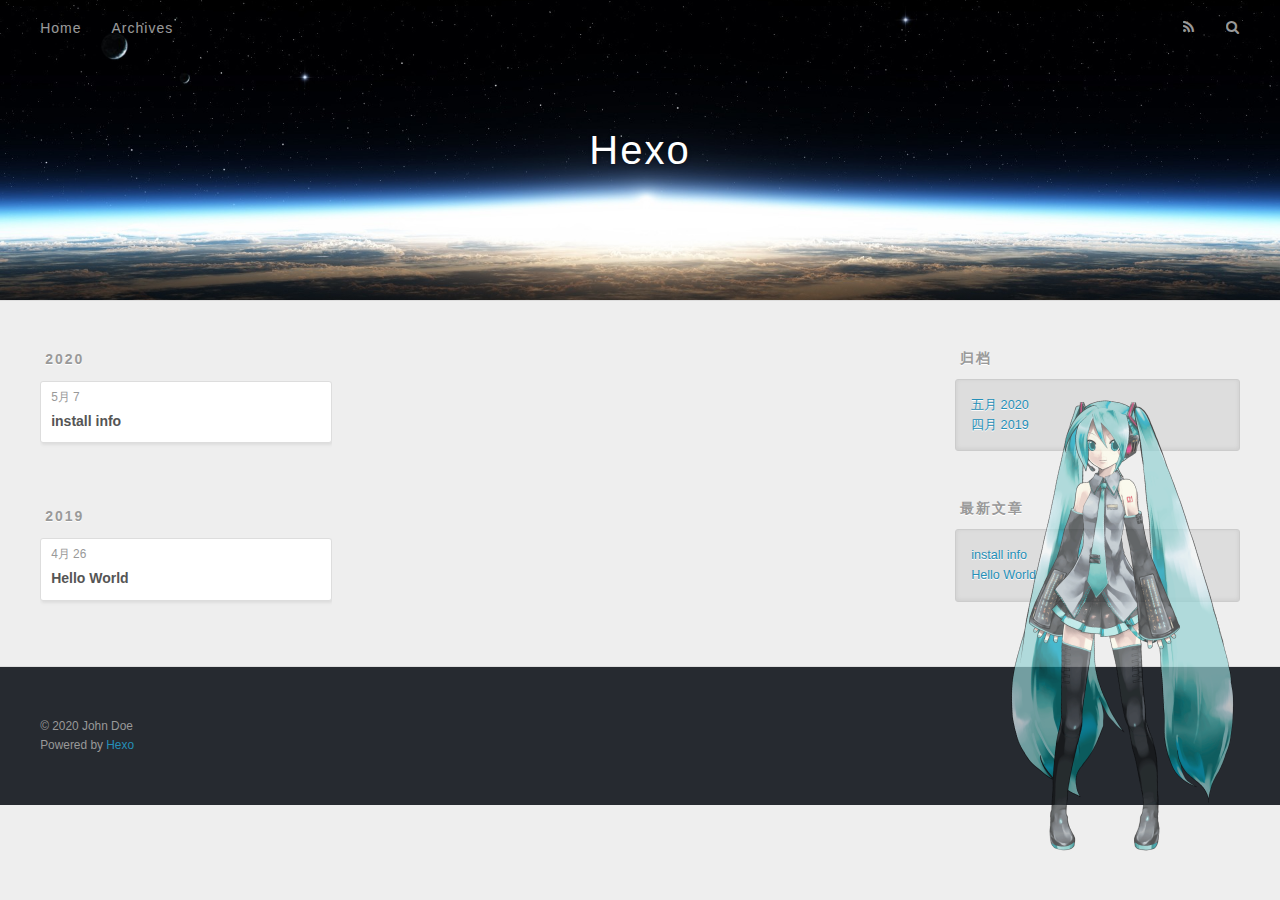
==== commit b20b8d0d: "Site updated: 2020-05-07 16:23:59" ====
--- a/archives/index.html
+++ b/archives/index.html
@@ -1,584 +1,204 @@
 <!DOCTYPE html>
-
-
-
-  
-
-
-<html class="theme-next muse use-motion" lang>
+<html>
 <head><meta name="generator" content="Hexo 3.8.0">
-  <meta charset="UTF-8">
-<meta http-equiv="X-UA-Compatible" content="IE=edge">
-<meta name="viewport" content="width=device-width, initial-scale=1, maximum-scale=1">
-<meta name="theme-color" content="#222">
-
-
-
-
-
-
-
-
-
-<meta http-equiv="Cache-Control" content="no-transform">
-<meta http-equiv="Cache-Control" content="no-siteapp">
-
-
-
-
-
-
-
-
-
-
-
-
-
-
-
-
-  
-  
-  <link href="/lib/fancybox/source/jquery.fancybox.css?v=2.1.5" rel="stylesheet" type="text/css">
-
-
-
-
-
-
-
-<link href="/lib/font-awesome/css/font-awesome.min.css?v=4.6.2" rel="stylesheet" type="text/css">
-
-<link href="/css/main.css?v=5.1.4" rel="stylesheet" type="text/css">
-
-
-  <link rel="apple-touch-icon" sizes="180x180" href="/images/apple-touch-icon-next.png?v=5.1.4">
-
-
-  <link rel="icon" type="image/png" sizes="32x32" href="/images/favicon-32x32-next.png?v=5.1.4">
-
-
-  <link rel="icon" type="image/png" sizes="16x16" href="/images/favicon-16x16-next.png?v=5.1.4">
-
-
-  <link rel="mask-icon" href="/images/logo.svg?v=5.1.4" color="#222">
-
-
-
-
-
-  <meta name="keywords" content="Hexo, NexT">
-
-
-
-
-
-
-
-
-
-
-<meta property="og:type" content="website">
+  <meta charset="utf-8">
+  
+
+  
+  <title>归档 | Hexo</title>
+  <meta name="viewport" content="width=device-width, initial-scale=1, maximum-scale=1">
+  <meta property="og:type" content="website">
 <meta property="og:title" content="Hexo">
 <meta property="og:url" content="http://yoursite.com/archives/index.html">
 <meta property="og:site_name" content="Hexo">
-<meta property="og:locale" content="default">
+<meta property="og:locale" content="zh-CN">
 <meta name="twitter:card" content="summary">
 <meta name="twitter:title" content="Hexo">
-
-
-
-<script type="text/javascript" id="hexo.configurations">
-  var NexT = window.NexT || {};
-  var CONFIG = {
-    root: '/',
-    scheme: 'Muse',
-    version: '5.1.4',
-    sidebar: {"position":"left","display":"post","offset":12,"b2t":false,"scrollpercent":false,"onmobile":false},
-    fancybox: true,
-    tabs: true,
-    motion: {"enable":true,"async":false,"transition":{"post_block":"fadeIn","post_header":"slideDownIn","post_body":"slideDownIn","coll_header":"slideLeftIn","sidebar":"slideUpIn"}},
-    duoshuo: {
-      userId: '0',
-      author: 'Author'
-    },
-    algolia: {
-      applicationID: '',
-      apiKey: '',
-      indexName: '',
-      hits: {"per_page":10},
-      labels: {"input_placeholder":"Search for Posts","hits_empty":"We didn't find any results for the search: ${query}","hits_stats":"${hits} results found in ${time} ms"}
-    }
-  };
-</script>
-
-
-
-  <link rel="canonical" href="http://yoursite.com/archives/">
-
-
-
-
-
-  <title>Archive | Hexo</title>
-  
-
-
-
-
-
-
-
-
+  
+    <link rel="alternate" href="/atom.xml" title="Hexo" type="application/atom+xml">
+  
+  
+    <link rel="icon" href="/favicon.png">
+  
+  
+    <link href="//fonts.googleapis.com/css?family=Source+Code+Pro" rel="stylesheet" type="text/css">
+  
+  <link rel="stylesheet" href="/css/style.css">
 </head>
-
-<body itemscope itemtype="http://schema.org/WebPage" lang="default">
-
-  
-  
-    
-  
-
-  <div class="container sidebar-position-left page-archive">
-    <div class="headband"></div>
-
-    <header id="header" class="header" itemscope itemtype="http://schema.org/WPHeader">
-      <div class="header-inner"><div class="site-brand-wrapper">
-  <div class="site-meta ">
-    
-
-    <div class="custom-logo-site-title">
-      <a href="/" class="brand" rel="start">
-        <span class="logo-line-before"><i></i></span>
-        <span class="site-title">Hexo</span>
-        <span class="logo-line-after"><i></i></span>
-      </a>
-    </div>
-      
-        <p class="site-subtitle"></p>
-      
-  </div>
-
-  <div class="site-nav-toggle">
-    <button>
-      <span class="btn-bar"></span>
-      <span class="btn-bar"></span>
-      <span class="btn-bar"></span>
-    </button>
-  </div>
-</div>
-
-<nav class="site-nav">
-  
-
-  
-    <ul id="menu" class="menu">
-      
-        
-        <li class="menu-item menu-item-home">
-          <a href="/" rel="section">
-            
-              <i class="menu-item-icon fa fa-fw fa-home"></i> <br>
-            
-            Home
-          </a>
-        </li>
-      
-        
-        <li class="menu-item menu-item-archives">
-          <a href="/archives/" rel="section">
-            
-              <i class="menu-item-icon fa fa-fw fa-archive"></i> <br>
-            
-            Archives
-          </a>
-        </li>
-      
-
-      
-    </ul>
-  
-
+</html>
+<body>
+  <div id="container">
+    <div id="wrap">
+      <header id="header">
+  <div id="banner"></div>
+  <div id="header-outer" class="outer">
+    <div id="header-title" class="inner">
+      <h1 id="logo-wrap">
+        <a href="/" id="logo">Hexo</a>
+      </h1>
+      
+    </div>
+    <div id="header-inner" class="inner">
+      <nav id="main-nav">
+        <a id="main-nav-toggle" class="nav-icon"></a>
+        
+          <a class="main-nav-link" href="/">Home</a>
+        
+          <a class="main-nav-link" href="/archives">Archives</a>
+        
+      </nav>
+      <nav id="sub-nav">
+        
+          <a id="nav-rss-link" class="nav-icon" href="/atom.xml" title="RSS Feed"></a>
+        
+        <a id="nav-search-btn" class="nav-icon" title="搜索"></a>
+      </nav>
+      <div id="search-form-wrap">
+        <form action="//google.com/search" method="get" accept-charset="UTF-8" class="search-form"><input type="search" name="q" class="search-form-input" placeholder="Search"><button type="submit" class="search-form-submit">&#xF002;</button><input type="hidden" name="sitesearch" value="http://yoursite.com"></form>
+      </div>
+    </div>
+  </div>
+</header>
+      <div class="outer">
+        <section id="main">
+  
+  
+    
+    
+      
+      
+      <section class="archives-wrap">
+        <div class="archive-year-wrap">
+          <a href="/archives/2020" class="archive-year">2020</a>
+        </div>
+        <div class="archives">
+    
+    <article class="archive-article archive-type-post">
+  <div class="archive-article-inner">
+    <header class="archive-article-header">
+      <a href="/2020/05/07/install/" class="archive-article-date">
+  <time datetime="2020-05-07T07:11:48.000Z" itemprop="datePublished">5月 7</time>
+</a>
+      
+  
+    <h1 itemprop="name">
+      <a class="archive-article-title" href="/2020/05/07/install/">install info</a>
+    </h1>
+  
+
+    </header>
+  </div>
+</article>
+  
+    
+    
+      
+        </div></section>
+      
+      
+      <section class="archives-wrap">
+        <div class="archive-year-wrap">
+          <a href="/archives/2019" class="archive-year">2019</a>
+        </div>
+        <div class="archives">
+    
+    <article class="archive-article archive-type-post">
+  <div class="archive-article-inner">
+    <header class="archive-article-header">
+      <a href="/2019/04/26/hello-world/" class="archive-article-date">
+  <time datetime="2019-04-26T11:52:46.993Z" itemprop="datePublished">4月 26</time>
+</a>
+      
+  
+    <h1 itemprop="name">
+      <a class="archive-article-title" href="/2019/04/26/hello-world/">Hello World</a>
+    </h1>
+  
+
+    </header>
+  </div>
+</article>
+  
+  
+    </div></section>
+  
+
+
+</section>
+        
+          <aside id="sidebar">
+  
+    
+
+  
+    
+
+  
+    
+  
+    
+  <div class="widget-wrap">
+    <h3 class="widget-title">归档</h3>
+    <div class="widget">
+      <ul class="archive-list"><li class="archive-list-item"><a class="archive-list-link" href="/archives/2020/05/">五月 2020</a></li><li class="archive-list-item"><a class="archive-list-link" href="/archives/2019/04/">四月 2019</a></li></ul>
+    </div>
+  </div>
+
+
+  
+    
+  <div class="widget-wrap">
+    <h3 class="widget-title">最新文章</h3>
+    <div class="widget">
+      <ul>
+        
+          <li>
+            <a href="/2020/05/07/install/">install info</a>
+          </li>
+        
+          <li>
+            <a href="/2019/04/26/hello-world/">Hello World</a>
+          </li>
+        
+      </ul>
+    </div>
+  </div>
+
+  
+</aside>
+        
+      </div>
+      <footer id="footer">
+  
+  <div class="outer">
+    <div id="footer-info" class="inner">
+      &copy; 2020 John Doe<br>
+      Powered by <a href="http://hexo.io/" target="_blank">Hexo</a>
+    </div>
+  </div>
+</footer>
+
+    </div>
+    <nav id="mobile-nav">
+  
+    <a href="/" class="mobile-nav-link">Home</a>
+  
+    <a href="/archives" class="mobile-nav-link">Archives</a>
   
 </nav>
-
-
-
- </div>
-    </header>
-
-    <main id="main" class="main">
-      <div class="main-inner">
-        <div class="content-wrap">
-          <div id="content" class="content">
-            
-
-  
-  
-  
-  <div class="post-block archive">
-    <div id="posts" class="posts-collapse">
-      <span class="archive-move-on"></span>
-
-      <span class="archive-page-counter">
-        
-        
-        
-          
-        
-        Um..! 2 posts in total. Keep on posting.
-      </span>
-
-      
-
-        
-        
-        
-
-        
-          
-          <div class="collection-title">
-            <h1 class="archive-year" id="archive-year-2019">2019</h1>
-          </div>
-        
-        
-
-        
-
-  <article class="post post-type-normal" itemscope itemtype="http://schema.org/Article">
-    <header class="post-header">
-
-      <h2 class="post-title">
-        
-            <a class="post-title-link" href="/2019/04/26/XX/" itemprop="url">
-              
-                <span itemprop="name">XX</span>
-              
-            </a>
-        
-      </h2>
-
-      <div class="post-meta">
-        <time class="post-time" itemprop="dateCreated" datetime="2019-04-26T19:57:20+08:00" content="2019-04-26">
-          04-26
-        </time>
-      </div>
-
-    </header>
-  </article>
-
-
-
-      
-
-        
-        
-        
-
-        
-        
-
-        
-
-  <article class="post post-type-normal" itemscope itemtype="http://schema.org/Article">
-    <header class="post-header">
-
-      <h2 class="post-title">
-        
-            <a class="post-title-link" href="/2019/04/26/hello-world/" itemprop="url">
-              
-                <span itemprop="name">Hello World</span>
-              
-            </a>
-        
-      </h2>
-
-      <div class="post-meta">
-        <time class="post-time" itemprop="dateCreated" datetime="2019-04-26T19:52:46+08:00" content="2019-04-26">
-          04-26
-        </time>
-      </div>
-
-    </header>
-  </article>
-
-
-
-      
-
-    </div>
-  </div>
-  
-  
-  
-
-  
-
-
-
-          </div>
-          
-
-
-          
-
-        </div>
-        
-          
-  
-  <div class="sidebar-toggle">
-    <div class="sidebar-toggle-line-wrap">
-      <span class="sidebar-toggle-line sidebar-toggle-line-first"></span>
-      <span class="sidebar-toggle-line sidebar-toggle-line-middle"></span>
-      <span class="sidebar-toggle-line sidebar-toggle-line-last"></span>
-    </div>
-  </div>
-
-  <aside id="sidebar" class="sidebar">
-    
-    <div class="sidebar-inner">
-
-      
-
-      
-
-      <section class="site-overview-wrap sidebar-panel sidebar-panel-active">
-        <div class="site-overview">
-          <div class="site-author motion-element" itemprop="author" itemscope itemtype="http://schema.org/Person">
-            
-              <p class="site-author-name" itemprop="name">John Doe</p>
-              <p class="site-description motion-element" itemprop="description"></p>
-          </div>
-
-          <nav class="site-state motion-element">
-
-            
-              <div class="site-state-item site-state-posts">
-              
-                <a href="/archives/">
-              
-                  <span class="site-state-item-count">2</span>
-                  <span class="site-state-item-name">posts</span>
-                </a>
-              </div>
-            
-
-            
-
-            
-
-          </nav>
-
-          
-
-          
-
-          
-          
-
-          
-          
-
-          
-
-        </div>
-      </section>
-
-      
-
-      
-
-    </div>
-  </aside>
-
-
-        
-      </div>
-    </main>
-
-    <footer id="footer" class="footer">
-      <div class="footer-inner">
-        <div class="copyright">&copy; <span itemprop="copyrightYear">2020</span>
-  <span class="with-love">
-    <i class="fa fa-user"></i>
-  </span>
-  <span class="author" itemprop="copyrightHolder">John Doe</span>
-
-  
-</div>
-
-
-  <div class="powered-by">Powered by <a class="theme-link" target="_blank" href="https://hexo.io">Hexo</a></div>
-
-
-
-  <span class="post-meta-divider">|</span>
-
-
-
-  <div class="theme-info">Theme &mdash; <a class="theme-link" target="_blank" href="https://github.com/iissnan/hexo-theme-next">NexT.Muse</a> v5.1.4</div>
-
-
-
-
-        
-
-
-
-
-
-
-
-        
-      </div>
-    </footer>
-
-    
-      <div class="back-to-top">
-        <i class="fa fa-arrow-up"></i>
-        
-      </div>
-    
-
-    
-
-  </div>
-
-  
-
-<script type="text/javascript">
-  if (Object.prototype.toString.call(window.Promise) !== '[object Function]') {
-    window.Promise = null;
-  }
-</script>
-
-
-
-
-
-
-
-
-
-  
-
-
-
-
-
-
-
-
-
-
-
-
-  
-  
-    <script type="text/javascript" src="/lib/jquery/index.js?v=2.1.3"></script>
-  
-
-  
-  
-    <script type="text/javascript" src="/lib/fastclick/lib/fastclick.min.js?v=1.0.6"></script>
-  
-
-  
-  
-    <script type="text/javascript" src="/lib/jquery_lazyload/jquery.lazyload.js?v=1.9.7"></script>
-  
-
-  
-  
-    <script type="text/javascript" src="/lib/velocity/velocity.min.js?v=1.2.1"></script>
-  
-
-  
-  
-    <script type="text/javascript" src="/lib/velocity/velocity.ui.min.js?v=1.2.1"></script>
-  
-
-  
-  
-    <script type="text/javascript" src="/lib/fancybox/source/jquery.fancybox.pack.js?v=2.1.5"></script>
-  
-
-
-  
-
-
-  <script type="text/javascript" src="/js/src/utils.js?v=5.1.4"></script>
-
-  <script type="text/javascript" src="/js/src/motion.js?v=5.1.4"></script>
-
-
-
-  
-  
-
-  
-
-  
-
-
-  <script type="text/javascript" src="/js/src/bootstrap.js?v=5.1.4"></script>
-
-
-
-  
-
-
-  
-
-
-
-
-	
-
-
-
-
-
-  
-
-
-
-
-
-  
-
-
-
-
-
-
-
-
-
-
-
-
-  
-
-
-
-
-
-  
-
-  
-
-  
-
-  
-  
-
-  
-
-  
-
-  
-
-</body>
-</html>
+    
+
+<script src="//ajax.googleapis.com/ajax/libs/jquery/2.0.3/jquery.min.js"></script>
+
+
+  <link rel="stylesheet" href="/fancybox/jquery.fancybox.css">
+  <script src="/fancybox/jquery.fancybox.pack.js"></script>
+
+
+<script src="/js/script.js"></script>
+
+
+
+  </div>
+<script src="/live2dw/lib/L2Dwidget.min.js?094cbace49a39548bed64abff5988b05"></script><script>L2Dwidget.init({"pluginRootPath":"live2dw/","pluginJsPath":"lib/","pluginModelPath":"assets/","tagMode":false,"log":false,"model":{"jsonPath":"/live2dw/assets/miku.model.json"},"display":{"position":"right","width":350,"height":600},"mobile":{"show":true},"react":{"opacity":0.7}});</script></body>
+</html>--- a/css/style.css
+++ b/css/style.css
@@ -0,0 +1,1374 @@
+body {
+  width: 100%;
+}
+body:before,
+body:after {
+  content: "";
+  display: table;
+}
+body:after {
+  clear: both;
+}
+html,
+body,
+div,
+span,
+applet,
+object,
+iframe,
+h1,
+h2,
+h3,
+h4,
+h5,
+h6,
+p,
+blockquote,
+pre,
+a,
+abbr,
+acronym,
+address,
+big,
+cite,
+code,
+del,
+dfn,
+em,
+img,
+ins,
+kbd,
+q,
+s,
+samp,
+small,
+strike,
+strong,
+sub,
+sup,
+tt,
+var,
+dl,
+dt,
+dd,
+ol,
+ul,
+li,
+fieldset,
+form,
+label,
+legend,
+table,
+caption,
+tbody,
+tfoot,
+thead,
+tr,
+th,
+td {
+  margin: 0;
+  padding: 0;
+  border: 0;
+  outline: 0;
+  font-weight: inherit;
+  font-style: inherit;
+  font-family: inherit;
+  font-size: 100%;
+  vertical-align: baseline;
+}
+body {
+  line-height: 1;
+  color: #000;
+  background: #fff;
+}
+ol,
+ul {
+  list-style: none;
+}
+table {
+  border-collapse: separate;
+  border-spacing: 0;
+  vertical-align: middle;
+}
+caption,
+th,
+td {
+  text-align: left;
+  font-weight: normal;
+  vertical-align: middle;
+}
+a img {
+  border: none;
+}
+input,
+button {
+  margin: 0;
+  padding: 0;
+}
+input::-moz-focus-inner,
+button::-moz-focus-inner {
+  border: 0;
+  padding: 0;
+}
+@font-face {
+  font-family: FontAwesome;
+  font-style: normal;
+  font-weight: normal;
+  src: url("fonts/fontawesome-webfont.eot?v=#4.0.3");
+  src: url("fonts/fontawesome-webfont.eot?#iefix&v=#4.0.3") format("embedded-opentype"), url("fonts/fontawesome-webfont.woff?v=#4.0.3") format("woff"), url("fonts/fontawesome-webfont.ttf?v=#4.0.3") format("truetype"), url("fonts/fontawesome-webfont.svg#fontawesomeregular?v=#4.0.3") format("svg");
+}
+html,
+body,
+#container {
+  height: 100%;
+}
+body {
+  background: #eee;
+  font: 14px -apple-system, BlinkMacSystemFont, "Segoe UI", "Roboto", "Oxygen", "Ubuntu", "Cantarell", "Fira Sans", "Droid Sans", "Helvetica Neue", sans-serif;
+  -webkit-text-size-adjust: 100%;
+}
+.outer {
+  max-width: 1220px;
+  margin: 0 auto;
+  padding: 0 20px;
+}
+.outer:before,
+.outer:after {
+  content: "";
+  display: table;
+}
+.outer:after {
+  clear: both;
+}
+.inner {
+  display: inline;
+  float: left;
+  width: 98.33333333333333%;
+  margin: 0 0.833333333333333%;
+}
+.left,
+.alignleft {
+  float: left;
+}
+.right,
+.alignright {
+  float: right;
+}
+.clear {
+  clear: both;
+}
+#container {
+  position: relative;
+}
+.mobile-nav-on {
+  overflow: hidden;
+}
+#wrap {
+  height: 100%;
+  width: 100%;
+  position: absolute;
+  top: 0;
+  left: 0;
+  -webkit-transition: 0.2s ease-out;
+  -moz-transition: 0.2s ease-out;
+  -ms-transition: 0.2s ease-out;
+  transition: 0.2s ease-out;
+  z-index: 1;
+  background: #eee;
+}
+.mobile-nav-on #wrap {
+  left: 280px;
+}
+@media screen and (min-width: 768px) {
+  #main {
+    display: inline;
+    float: left;
+    width: 73.33333333333333%;
+    margin: 0 0.833333333333333%;
+  }
+}
+.article-date,
+.article-category-link,
+.archive-year,
+.widget-title {
+  text-decoration: none;
+  text-transform: uppercase;
+  letter-spacing: 2px;
+  color: #999;
+  margin-bottom: 1em;
+  margin-left: 5px;
+  line-height: 1em;
+  text-shadow: 0 1px #fff;
+  font-weight: bold;
+}
+.article-inner,
+.archive-article-inner {
+  background: #fff;
+  -webkit-box-shadow: 1px 2px 3px #ddd;
+  box-shadow: 1px 2px 3px #ddd;
+  border: 1px solid #ddd;
+  border-radius: 3px;
+}
+.article-entry h1,
+.widget h1 {
+  font-size: 2em;
+}
+.article-entry h2,
+.widget h2 {
+  font-size: 1.5em;
+}
+.article-entry h3,
+.widget h3 {
+  font-size: 1.3em;
+}
+.article-entry h4,
+.widget h4 {
+  font-size: 1.2em;
+}
+.article-entry h5,
+.widget h5 {
+  font-size: 1em;
+}
+.article-entry h6,
+.widget h6 {
+  font-size: 1em;
+  color: #999;
+}
+.article-entry hr,
+.widget hr {
+  border: 1px dashed #ddd;
+}
+.article-entry strong,
+.widget strong {
+  font-weight: bold;
+}
+.article-entry em,
+.widget em,
+.article-entry cite,
+.widget cite {
+  font-style: italic;
+}
+.article-entry sup,
+.widget sup,
+.article-entry sub,
+.widget sub {
+  font-size: 0.75em;
+  line-height: 0;
+  position: relative;
+  vertical-align: baseline;
+}
+.article-entry sup,
+.widget sup {
+  top: -0.5em;
+}
+.article-entry sub,
+.widget sub {
+  bottom: -0.2em;
+}
+.article-entry small,
+.widget small {
+  font-size: 0.85em;
+}
+.article-entry acronym,
+.widget acronym,
+.article-entry abbr,
+.widget abbr {
+  border-bottom: 1px dotted;
+}
+.article-entry ul,
+.widget ul,
+.article-entry ol,
+.widget ol,
+.article-entry dl,
+.widget dl {
+  margin: 0 20px;
+  line-height: 1.6em;
+}
+.article-entry ul ul,
+.widget ul ul,
+.article-entry ol ul,
+.widget ol ul,
+.article-entry ul ol,
+.widget ul ol,
+.article-entry ol ol,
+.widget ol ol {
+  margin-top: 0;
+  margin-bottom: 0;
+}
+.article-entry ul,
+.widget ul {
+  list-style: disc;
+}
+.article-entry ol,
+.widget ol {
+  list-style: decimal;
+}
+.article-entry dt,
+.widget dt {
+  font-weight: bold;
+}
+#header {
+  height: 300px;
+  position: relative;
+  border-bottom: 1px solid #ddd;
+}
+#header:before,
+#header:after {
+  content: "";
+  position: absolute;
+  left: 0;
+  right: 0;
+  height: 40px;
+}
+#header:before {
+  top: 0;
+  background: -webkit-linear-gradient(rgba(0,0,0,0.2), transparent);
+  background: -moz-linear-gradient(rgba(0,0,0,0.2), transparent);
+  background: -ms-linear-gradient(rgba(0,0,0,0.2), transparent);
+  background: linear-gradient(rgba(0,0,0,0.2), transparent);
+}
+#header:after {
+  bottom: 0;
+  background: -webkit-linear-gradient(transparent, rgba(0,0,0,0.2));
+  background: -moz-linear-gradient(transparent, rgba(0,0,0,0.2));
+  background: -ms-linear-gradient(transparent, rgba(0,0,0,0.2));
+  background: linear-gradient(transparent, rgba(0,0,0,0.2));
+}
+#header-outer {
+  height: 100%;
+  position: relative;
+}
+#header-inner {
+  position: relative;
+  overflow: hidden;
+}
+#banner {
+  position: absolute;
+  top: 0;
+  left: 0;
+  width: 100%;
+  height: 100%;
+  background: url("images/banner.jpg") center #000;
+  -webkit-background-size: cover;
+  -moz-background-size: cover;
+  background-size: cover;
+  z-index: -1;
+}
+#header-title {
+  text-align: center;
+  height: 40px;
+  position: absolute;
+  top: 50%;
+  left: 0;
+  margin-top: -20px;
+}
+#logo,
+#subtitle {
+  text-decoration: none;
+  color: #fff;
+  font-weight: 300;
+  text-shadow: 0 1px 4px rgba(0,0,0,0.3);
+}
+#logo {
+  font-size: 40px;
+  line-height: 40px;
+  letter-spacing: 2px;
+}
+#subtitle {
+  font-size: 16px;
+  line-height: 16px;
+  letter-spacing: 1px;
+}
+#subtitle-wrap {
+  margin-top: 16px;
+}
+#main-nav {
+  float: left;
+  margin-left: -15px;
+}
+.nav-icon,
+.main-nav-link {
+  float: left;
+  color: #fff;
+  opacity: 0.6;
+  text-decoration: none;
+  text-shadow: 0 1px rgba(0,0,0,0.2);
+  -webkit-transition: opacity 0.2s;
+  -moz-transition: opacity 0.2s;
+  -ms-transition: opacity 0.2s;
+  transition: opacity 0.2s;
+  display: block;
+  padding: 20px 15px;
+}
+.nav-icon:hover,
+.main-nav-link:hover {
+  opacity: 1;
+}
+.nav-icon {
+  font-family: FontAwesome;
+  text-align: center;
+  font-size: 14px;
+  width: 14px;
+  height: 14px;
+  padding: 20px 15px;
+  position: relative;
+  cursor: pointer;
+}
+.main-nav-link {
+  font-weight: 300;
+  letter-spacing: 1px;
+}
+@media screen and (max-width: 479px) {
+  .main-nav-link {
+    display: none;
+  }
+}
+#main-nav-toggle {
+  display: none;
+}
+#main-nav-toggle:before {
+  content: "\f0c9";
+}
+@media screen and (max-width: 479px) {
+  #main-nav-toggle {
+    display: block;
+  }
+}
+#sub-nav {
+  float: right;
+  margin-right: -15px;
+}
+#nav-rss-link:before {
+  content: "\f09e";
+}
+#nav-search-btn:before {
+  content: "\f002";
+}
+#search-form-wrap {
+  position: absolute;
+  top: 15px;
+  width: 150px;
+  height: 30px;
+  right: -150px;
+  opacity: 0;
+  -webkit-transition: 0.2s ease-out;
+  -moz-transition: 0.2s ease-out;
+  -ms-transition: 0.2s ease-out;
+  transition: 0.2s ease-out;
+}
+#search-form-wrap.on {
+  opacity: 1;
+  right: 0;
+}
+@media screen and (max-width: 479px) {
+  #search-form-wrap {
+    width: 100%;
+    right: -100%;
+  }
+}
+.search-form {
+  position: absolute;
+  top: 0;
+  left: 0;
+  right: 0;
+  background: #fff;
+  padding: 5px 15px;
+  border-radius: 15px;
+  -webkit-box-shadow: 0 0 10px rgba(0,0,0,0.3);
+  box-shadow: 0 0 10px rgba(0,0,0,0.3);
+}
+.search-form-input {
+  border: none;
+  background: none;
+  color: #555;
+  width: 100%;
+  font: 13px -apple-system, BlinkMacSystemFont, "Segoe UI", "Roboto", "Oxygen", "Ubuntu", "Cantarell", "Fira Sans", "Droid Sans", "Helvetica Neue", sans-serif;
+  outline: none;
+}
+.search-form-input::-webkit-search-results-decoration,
+.search-form-input::-webkit-search-cancel-button {
+  -webkit-appearance: none;
+}
+.search-form-submit {
+  position: absolute;
+  top: 50%;
+  right: 10px;
+  margin-top: -7px;
+  font: 13px FontAwesome;
+  border: none;
+  background: none;
+  color: #bbb;
+  cursor: pointer;
+}
+.search-form-submit:hover,
+.search-form-submit:focus {
+  color: #777;
+}
+.article {
+  margin: 50px 0;
+}
+.article-inner {
+  overflow: hidden;
+}
+.article-meta:before,
+.article-meta:after {
+  content: "";
+  display: table;
+}
+.article-meta:after {
+  clear: both;
+}
+.article-date {
+  float: left;
+}
+.article-category {
+  float: left;
+  line-height: 1em;
+  color: #ccc;
+  text-shadow: 0 1px #fff;
+  margin-left: 8px;
+}
+.article-category:before {
+  content: "\2022";
+}
+.article-category-link {
+  margin: 0 12px 1em;
+}
+.article-header {
+  padding: 20px 20px 0;
+}
+.article-title {
+  text-decoration: none;
+  font-size: 2em;
+  font-weight: bold;
+  color: #555;
+  line-height: 1.1em;
+  -webkit-transition: color 0.2s;
+  -moz-transition: color 0.2s;
+  -ms-transition: color 0.2s;
+  transition: color 0.2s;
+}
+a.article-title:hover {
+  color: #258fb8;
+}
+.article-entry {
+  color: #555;
+  padding: 0 20px;
+}
+.article-entry:before,
+.article-entry:after {
+  content: "";
+  display: table;
+}
+.article-entry:after {
+  clear: both;
+}
+.article-entry p,
+.article-entry table {
+  line-height: 1.6em;
+  margin: 1.6em 0;
+}
+.article-entry h1,
+.article-entry h2,
+.article-entry h3,
+.article-entry h4,
+.article-entry h5,
+.article-entry h6 {
+  font-weight: bold;
+}
+.article-entry h1,
+.article-entry h2,
+.article-entry h3,
+.article-entry h4,
+.article-entry h5,
+.article-entry h6 {
+  line-height: 1.1em;
+  margin: 1.1em 0;
+}
+.article-entry a {
+  color: #258fb8;
+  text-decoration: none;
+}
+.article-entry a:hover {
+  text-decoration: underline;
+}
+.article-entry ul,
+.article-entry ol,
+.article-entry dl {
+  margin-top: 1.6em;
+  margin-bottom: 1.6em;
+}
+.article-entry img,
+.article-entry video {
+  max-width: 100%;
+  height: auto;
+  display: block;
+  margin: auto;
+}
+.article-entry iframe {
+  border: none;
+}
+.article-entry table {
+  width: 100%;
+  border-collapse: collapse;
+  border-spacing: 0;
+}
+.article-entry th {
+  font-weight: bold;
+  border-bottom: 3px solid #ddd;
+  padding-bottom: 0.5em;
+}
+.article-entry td {
+  border-bottom: 1px solid #ddd;
+  padding: 10px 0;
+}
+.article-entry blockquote {
+  font-family: Georgia, "Times New Roman", serif;
+  font-size: 1.4em;
+  margin: 1.6em 20px;
+  text-align: center;
+}
+.article-entry blockquote footer {
+  font-size: 14px;
+  margin: 1.6em 0;
+  font-family: -apple-system, BlinkMacSystemFont, "Segoe UI", "Roboto", "Oxygen", "Ubuntu", "Cantarell", "Fira Sans", "Droid Sans", "Helvetica Neue", sans-serif;
+}
+.article-entry blockquote footer cite:before {
+  content: "—";
+  padding: 0 0.5em;
+}
+.article-entry .pullquote {
+  text-align: left;
+  width: 45%;
+  margin: 0;
+}
+.article-entry .pullquote.left {
+  margin-left: 0.5em;
+  margin-right: 1em;
+}
+.article-entry .pullquote.right {
+  margin-right: 0.5em;
+  margin-left: 1em;
+}
+.article-entry .caption {
+  color: #999;
+  display: block;
+  font-size: 0.9em;
+  margin-top: 0.5em;
+  position: relative;
+  text-align: center;
+}
+.article-entry .video-container {
+  position: relative;
+  padding-top: 56.25%;
+  height: 0;
+  overflow: hidden;
+}
+.article-entry .video-container iframe,
+.article-entry .video-container object,
+.article-entry .video-container embed {
+  position: absolute;
+  top: 0;
+  left: 0;
+  width: 100%;
+  height: 100%;
+  margin-top: 0;
+}
+.article-more-link a {
+  display: inline-block;
+  line-height: 1em;
+  padding: 6px 15px;
+  border-radius: 15px;
+  background: #eee;
+  color: #999;
+  text-shadow: 0 1px #fff;
+  text-decoration: none;
+}
+.article-more-link a:hover {
+  background: #258fb8;
+  color: #fff;
+  text-decoration: none;
+  text-shadow: 0 1px #1e7293;
+}
+.article-footer {
+  font-size: 0.85em;
+  line-height: 1.6em;
+  border-top: 1px solid #ddd;
+  padding-top: 1.6em;
+  margin: 0 20px 20px;
+}
+.article-footer:before,
+.article-footer:after {
+  content: "";
+  display: table;
+}
+.article-footer:after {
+  clear: both;
+}
+.article-footer a {
+  color: #999;
+  text-decoration: none;
+}
+.article-footer a:hover {
+  color: #555;
+}
+.article-tag-list-item {
+  float: left;
+  margin-right: 10px;
+}
+.article-tag-list-link:before {
+  content: "#";
+}
+.article-comment-link {
+  float: right;
+}
+.article-comment-link:before {
+  content: "\f075";
+  font-family: FontAwesome;
+  padding-right: 8px;
+}
+.article-share-link {
+  cursor: pointer;
+  float: right;
+  margin-left: 20px;
+}
+.article-share-link:before {
+  content: "\f064";
+  font-family: FontAwesome;
+  padding-right: 6px;
+}
+#article-nav {
+  position: relative;
+}
+#article-nav:before,
+#article-nav:after {
+  content: "";
+  display: table;
+}
+#article-nav:after {
+  clear: both;
+}
+@media screen and (min-width: 768px) {
+  #article-nav {
+    margin: 50px 0;
+  }
+  #article-nav:before {
+    width: 8px;
+    height: 8px;
+    position: absolute;
+    top: 50%;
+    left: 50%;
+    margin-top: -4px;
+    margin-left: -4px;
+    content: "";
+    border-radius: 50%;
+    background: #ddd;
+    -webkit-box-shadow: 0 1px 2px #fff;
+    box-shadow: 0 1px 2px #fff;
+  }
+}
+.article-nav-link-wrap {
+  text-decoration: none;
+  text-shadow: 0 1px #fff;
+  color: #999;
+  -webkit-box-sizing: border-box;
+  -moz-box-sizing: border-box;
+  box-sizing: border-box;
+  margin-top: 50px;
+  text-align: center;
+  display: block;
+}
+.article-nav-link-wrap:hover {
+  color: #555;
+}
+@media screen and (min-width: 768px) {
+  .article-nav-link-wrap {
+    width: 50%;
+    margin-top: 0;
+  }
+}
+@media screen and (min-width: 768px) {
+  #article-nav-newer {
+    float: left;
+    text-align: right;
+    padding-right: 20px;
+  }
+}
+@media screen and (min-width: 768px) {
+  #article-nav-older {
+    float: right;
+    text-align: left;
+    padding-left: 20px;
+  }
+}
+.article-nav-caption {
+  text-transform: uppercase;
+  letter-spacing: 2px;
+  color: #ddd;
+  line-height: 1em;
+  font-weight: bold;
+}
+#article-nav-newer .article-nav-caption {
+  margin-right: -2px;
+}
+.article-nav-title {
+  font-size: 0.85em;
+  line-height: 1.6em;
+  margin-top: 0.5em;
+}
+.article-share-box {
+  position: absolute;
+  display: none;
+  background: #fff;
+  -webkit-box-shadow: 1px 2px 10px rgba(0,0,0,0.2);
+  box-shadow: 1px 2px 10px rgba(0,0,0,0.2);
+  border-radius: 3px;
+  margin-left: -145px;
+  overflow: hidden;
+  z-index: 1;
+}
+.article-share-box.on {
+  display: block;
+}
+.article-share-input {
+  width: 100%;
+  background: none;
+  -webkit-box-sizing: border-box;
+  -moz-box-sizing: border-box;
+  box-sizing: border-box;
+  font: 14px -apple-system, BlinkMacSystemFont, "Segoe UI", "Roboto", "Oxygen", "Ubuntu", "Cantarell", "Fira Sans", "Droid Sans", "Helvetica Neue", sans-serif;
+  padding: 0 15px;
+  color: #555;
+  outline: none;
+  border: 1px solid #ddd;
+  border-radius: 3px 3px 0 0;
+  height: 36px;
+  line-height: 36px;
+}
+.article-share-links {
+  background: #eee;
+}
+.article-share-links:before,
+.article-share-links:after {
+  content: "";
+  display: table;
+}
+.article-share-links:after {
+  clear: both;
+}
+.article-share-twitter,
+.article-share-facebook,
+.article-share-pinterest,
+.article-share-google {
+  width: 50px;
+  height: 36px;
+  display: block;
+  float: left;
+  position: relative;
+  color: #999;
+  text-shadow: 0 1px #fff;
+}
+.article-share-twitter:before,
+.article-share-facebook:before,
+.article-share-pinterest:before,
+.article-share-google:before {
+  font-size: 20px;
+  font-family: FontAwesome;
+  width: 20px;
+  height: 20px;
+  position: absolute;
+  top: 50%;
+  left: 50%;
+  margin-top: -10px;
+  margin-left: -10px;
+  text-align: center;
+}
+.article-share-twitter:hover,
+.article-share-facebook:hover,
+.article-share-pinterest:hover,
+.article-share-google:hover {
+  color: #fff;
+}
+.article-share-twitter:before {
+  content: "\f099";
+}
+.article-share-twitter:hover {
+  background: #00aced;
+  text-shadow: 0 1px #008abe;
+}
+.article-share-facebook:before {
+  content: "\f09a";
+}
+.article-share-facebook:hover {
+  background: #3b5998;
+  text-shadow: 0 1px #2f477a;
+}
+.article-share-pinterest:before {
+  content: "\f0d2";
+}
+.article-share-pinterest:hover {
+  background: #cb2027;
+  text-shadow: 0 1px #a21a1f;
+}
+.article-share-google:before {
+  content: "\f0d5";
+}
+.article-share-google:hover {
+  background: #dd4b39;
+  text-shadow: 0 1px #be3221;
+}
+.article-gallery {
+  background: #000;
+  position: relative;
+}
+.article-gallery-photos {
+  position: relative;
+  overflow: hidden;
+}
+.article-gallery-img {
+  display: none;
+  max-width: 100%;
+}
+.article-gallery-img:first-child {
+  display: block;
+}
+.article-gallery-img.loaded {
+  position: absolute;
+  display: block;
+}
+.article-gallery-img img {
+  display: block;
+  max-width: 100%;
+  margin: 0 auto;
+}
+#comments {
+  background: #fff;
+  -webkit-box-shadow: 1px 2px 3px #ddd;
+  box-shadow: 1px 2px 3px #ddd;
+  padding: 20px;
+  border: 1px solid #ddd;
+  border-radius: 3px;
+  margin: 50px 0;
+}
+#comments a {
+  color: #258fb8;
+}
+.archives-wrap {
+  margin: 50px 0;
+}
+.archives:before,
+.archives:after {
+  content: "";
+  display: table;
+}
+.archives:after {
+  clear: both;
+}
+.archive-year-wrap {
+  margin-bottom: 1em;
+}
+.archives {
+  -webkit-column-gap: 10px;
+  -moz-column-gap: 10px;
+  column-gap: 10px;
+}
+@media screen and (min-width: 480px) and (max-width: 767px) {
+  .archives {
+    -webkit-column-count: 2;
+    -moz-column-count: 2;
+    column-count: 2;
+  }
+}
+@media screen and (min-width: 768px) {
+  .archives {
+    -webkit-column-count: 3;
+    -moz-column-count: 3;
+    column-count: 3;
+  }
+}
+.archive-article {
+  -webkit-column-break-inside: avoid;
+  page-break-inside: avoid;
+  overflow: hidden;
+  break-inside: avoid-column;
+}
+.archive-article-inner {
+  padding: 10px;
+  margin-bottom: 15px;
+}
+.archive-article-title {
+  text-decoration: none;
+  font-weight: bold;
+  color: #555;
+  -webkit-transition: color 0.2s;
+  -moz-transition: color 0.2s;
+  -ms-transition: color 0.2s;
+  transition: color 0.2s;
+  line-height: 1.6em;
+}
+.archive-article-title:hover {
+  color: #258fb8;
+}
+.archive-article-footer {
+  margin-top: 1em;
+}
+.archive-article-date {
+  color: #999;
+  text-decoration: none;
+  font-size: 0.85em;
+  line-height: 1em;
+  margin-bottom: 0.5em;
+  display: block;
+}
+#page-nav {
+  margin: 50px auto;
+  background: #fff;
+  -webkit-box-shadow: 1px 2px 3px #ddd;
+  box-shadow: 1px 2px 3px #ddd;
+  border: 1px solid #ddd;
+  border-radius: 3px;
+  text-align: center;
+  color: #999;
+  overflow: hidden;
+}
+#page-nav:before,
+#page-nav:after {
+  content: "";
+  display: table;
+}
+#page-nav:after {
+  clear: both;
+}
+#page-nav a,
+#page-nav span {
+  padding: 10px 20px;
+  line-height: 1;
+  height: 2ex;
+}
+#page-nav a {
+  color: #999;
+  text-decoration: none;
+}
+#page-nav a:hover {
+  background: #999;
+  color: #fff;
+}
+#page-nav .prev {
+  float: left;
+}
+#page-nav .next {
+  float: right;
+}
+#page-nav .page-number {
+  display: inline-block;
+}
+@media screen and (max-width: 479px) {
+  #page-nav .page-number {
+    display: none;
+  }
+}
+#page-nav .current {
+  color: #555;
+  font-weight: bold;
+}
+#page-nav .space {
+  color: #ddd;
+}
+#footer {
+  background: #262a30;
+  padding: 50px 0;
+  border-top: 1px solid #ddd;
+  color: #999;
+}
+#footer a {
+  color: #258fb8;
+  text-decoration: none;
+}
+#footer a:hover {
+  text-decoration: underline;
+}
+#footer-info {
+  line-height: 1.6em;
+  font-size: 0.85em;
+}
+.article-entry pre,
+.article-entry .highlight {
+  background: #2d2d2d;
+  margin: 0 -20px;
+  padding: 15px 20px;
+  border-style: solid;
+  border-color: #ddd;
+  border-width: 1px 0;
+  overflow: auto;
+  color: #ccc;
+  line-height: 22.400000000000002px;
+}
+.article-entry .highlight .gutter pre,
+.article-entry .gist .gist-file .gist-data .line-numbers {
+  color: #666;
+  font-size: 0.85em;
+}
+.article-entry pre,
+.article-entry code {
+  font-family: "Source Code Pro", Consolas, Monaco, Menlo, Consolas, monospace;
+}
+.article-entry code {
+  background: #eee;
+  text-shadow: 0 1px #fff;
+  padding: 0 0.3em;
+}
+.article-entry pre code {
+  background: none;
+  text-shadow: none;
+  padding: 0;
+}
+.article-entry .highlight pre {
+  border: none;
+  margin: 0;
+  padding: 0;
+}
+.article-entry .highlight table {
+  margin: 0;
+  width: auto;
+}
+.article-entry .highlight td {
+  border: none;
+  padding: 0;
+}
+.article-entry .highlight figcaption {
+  font-size: 0.85em;
+  color: #999;
+  line-height: 1em;
+  margin-bottom: 1em;
+}
+.article-entry .highlight figcaption:before,
+.article-entry .highlight figcaption:after {
+  content: "";
+  display: table;
+}
+.article-entry .highlight figcaption:after {
+  clear: both;
+}
+.article-entry .highlight figcaption a {
+  float: right;
+}
+.article-entry .highlight .gutter pre {
+  text-align: right;
+  padding-right: 20px;
+}
+.article-entry .highlight .line {
+  height: 22.400000000000002px;
+}
+.article-entry .highlight .line.marked {
+  background: #515151;
+}
+.article-entry .gist {
+  margin: 0 -20px;
+  border-style: solid;
+  border-color: #ddd;
+  border-width: 1px 0;
+  background: #2d2d2d;
+  padding: 15px 20px 15px 0;
+}
+.article-entry .gist .gist-file {
+  border: none;
+  font-family: "Source Code Pro", Consolas, Monaco, Menlo, Consolas, monospace;
+  margin: 0;
+}
+.article-entry .gist .gist-file .gist-data {
+  background: none;
+  border: none;
+}
+.article-entry .gist .gist-file .gist-data .line-numbers {
+  background: none;
+  border: none;
+  padding: 0 20px 0 0;
+}
+.article-entry .gist .gist-file .gist-data .line-data {
+  padding: 0 !important;
+}
+.article-entry .gist .gist-file .highlight {
+  margin: 0;
+  padding: 0;
+  border: none;
+}
+.article-entry .gist .gist-file .gist-meta {
+  background: #2d2d2d;
+  color: #999;
+  font: 0.85em -apple-system, BlinkMacSystemFont, "Segoe UI", "Roboto", "Oxygen", "Ubuntu", "Cantarell", "Fira Sans", "Droid Sans", "Helvetica Neue", sans-serif;
+  text-shadow: 0 0;
+  padding: 0;
+  margin-top: 1em;
+  margin-left: 20px;
+}
+.article-entry .gist .gist-file .gist-meta a {
+  color: #258fb8;
+  font-weight: normal;
+}
+.article-entry .gist .gist-file .gist-meta a:hover {
+  text-decoration: underline;
+}
+pre .comment,
+pre .title {
+  color: #999;
+}
+pre .variable,
+pre .attribute,
+pre .tag,
+pre .regexp,
+pre .ruby .constant,
+pre .xml .tag .title,
+pre .xml .pi,
+pre .xml .doctype,
+pre .html .doctype,
+pre .css .id,
+pre .css .class,
+pre .css .pseudo {
+  color: #f2777a;
+}
+pre .number,
+pre .preprocessor,
+pre .built_in,
+pre .literal,
+pre .params,
+pre .constant {
+  color: #f99157;
+}
+pre .class,
+pre .ruby .class .title,
+pre .css .rules .attribute {
+  color: #9c9;
+}
+pre .string,
+pre .value,
+pre .inheritance,
+pre .header,
+pre .ruby .symbol,
+pre .xml .cdata {
+  color: #9c9;
+}
+pre .css .hexcolor {
+  color: #6cc;
+}
+pre .function,
+pre .python .decorator,
+pre .python .title,
+pre .ruby .function .title,
+pre .ruby .title .keyword,
+pre .perl .sub,
+pre .javascript .title,
+pre .coffeescript .title {
+  color: #69c;
+}
+pre .keyword,
+pre .javascript .function {
+  color: #c9c;
+}
+@media screen and (max-width: 479px) {
+  #mobile-nav {
+    position: absolute;
+    top: 0;
+    left: 0;
+    width: 280px;
+    height: 100%;
+    background: #191919;
+    border-right: 1px solid #fff;
+  }
+}
+@media screen and (max-width: 479px) {
+  .mobile-nav-link {
+    display: block;
+    color: #999;
+    text-decoration: none;
+    padding: 15px 20px;
+    font-weight: bold;
+  }
+  .mobile-nav-link:hover {
+    color: #fff;
+  }
+}
+@media screen and (min-width: 768px) {
+  #sidebar {
+    display: inline;
+    float: left;
+    width: 23.333333333333332%;
+    margin: 0 0.833333333333333%;
+  }
+}
+.widget-wrap {
+  margin: 50px 0;
+}
+.widget {
+  color: #777;
+  text-shadow: 0 1px #fff;
+  background: #ddd;
+  -webkit-box-shadow: 0 -1px 4px #ccc inset;
+  box-shadow: 0 -1px 4px #ccc inset;
+  border: 1px solid #ccc;
+  padding: 15px;
+  border-radius: 3px;
+}
+.widget a {
+  color: #258fb8;
+  text-decoration: none;
+}
+.widget a:hover {
+  text-decoration: underline;
+}
+.widget ul ul,
+.widget ol ul,
+.widget dl ul,
+.widget ul ol,
+.widget ol ol,
+.widget dl ol,
+.widget ul dl,
+.widget ol dl,
+.widget dl dl {
+  margin-left: 15px;
+  list-style: disc;
+}
+.widget {
+  line-height: 1.6em;
+  word-wrap: break-word;
+  font-size: 0.9em;
+}
+.widget ul,
+.widget ol {
+  list-style: none;
+  margin: 0;
+}
+.widget ul ul,
+.widget ol ul,
+.widget ul ol,
+.widget ol ol {
+  margin: 0 20px;
+}
+.widget ul ul,
+.widget ol ul {
+  list-style: disc;
+}
+.widget ul ol,
+.widget ol ol {
+  list-style: decimal;
+}
+.category-list-count,
+.tag-list-count,
+.archive-list-count {
+  padding-left: 5px;
+  color: #999;
+  font-size: 0.85em;
+}
+.category-list-count:before,
+.tag-list-count:before,
+.archive-list-count:before {
+  content: "(";
+}
+.category-list-count:after,
+.tag-list-count:after,
+.archive-list-count:after {
+  content: ")";
+}
+.tagcloud a {
+  margin-right: 5px;
+  display: inline-block;
+}
